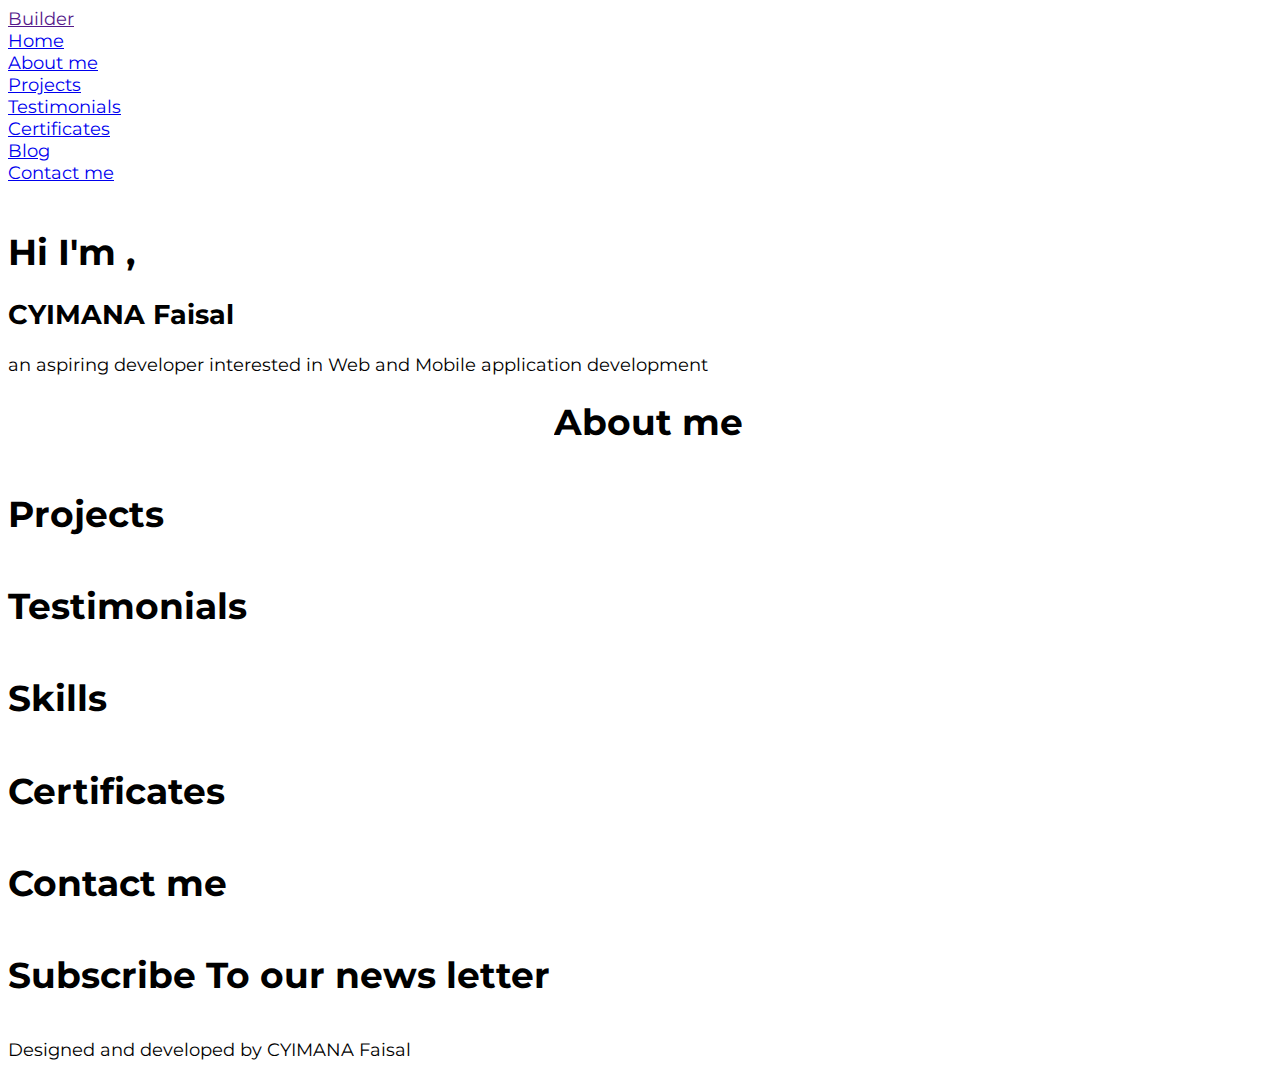
==== index.html @ c9522ad4 "Merge pull request #1 from CYIMANA-Faisal/ft-landing-page" ====
<!DOCTYPE html>
<html lang="en">
<head>
    <meta charset="UTF-8">
    <meta name="viewport" content="width=device-width, initial-scale=1.0">
    <meta name="description" content="Affordable and professional web and mobile application development in Rwanda">
    <meta name="keywords" content="Mobile app developer in Rwanda, Website developer in Rwanda">
    <meta name="author" content="CYIMANA Faisal">
    <title>CYIMANA-Faisal |2020</title>
    <!-- css links -->
    <link rel="stylesheet" href="css/main.css">
    <link href="https://fonts.googleapis.com/css2?family=Montserrat&display=swap" rel="stylesheet">
</head>
<body>
    <!-- Header section -->
    <header>
        <a href="">Builder</a>
        <nav>
            <li><a href="#">Home</a></li>
            <li><a href="#">About me</a></li>
            <li><a href="#">Projects</a></li>
            <li><a href="#">Testimonials</a></li>
            <li><a href="#">Certificates</a></li>
            <li><a href="#">Blog</a></li>
            <li><a href="#">Contact me</a></li>
        </nav>
        <div>
            <div><img src="" alt=""></div>
            <div><h1>Hi I'm , <br> <h2>CYIMANA Faisal</h2>an aspiring developer interested in Web and Mobile application development </h1></div>
        </div>
    </header>
    <!-- About me section -->
    <section class="container">
        <h1>About me</h1>
        <p></p>
    </section>
    <!-- Project section -->
    <section>
        <h1>Projects</h1>
        
    </section>
    <!-- Testmonials -->
    <section>
        <h1>Testimonials</h1>

    </section>
    <!-- Skills section -->
    <section>
        <h1>Skills</h1>

    </section>
    <!-- Certificates -->
    <section>
        <h1>Certificates</h1>

    </section>
    <!-- Contact section -->
    <section>
        <h1>Contact me</h1>

    </section>
    <!-- News letter subscription section -->
    <section>
        <h1>Subscribe To our news letter</h1>

    </section>
    <!-- Footer -->
    <footer>
        <p>Designed and developed by CYIMANA Faisal</p>
    </footer>
    <!-- javascripts -->
    <script src="js/main.js"></script>
</body>
</html>
---- css/main.css ----
html, body{
    height: auto;
    width: 100%;
    font-size: 18px;
    background-color: #ffffff;
    font-family: 'Montserrat', sans-serif;
    display: grid;
}
.container{
    max-width: 80%;
    margin: 0 auto;
    overflow: hidden;
}
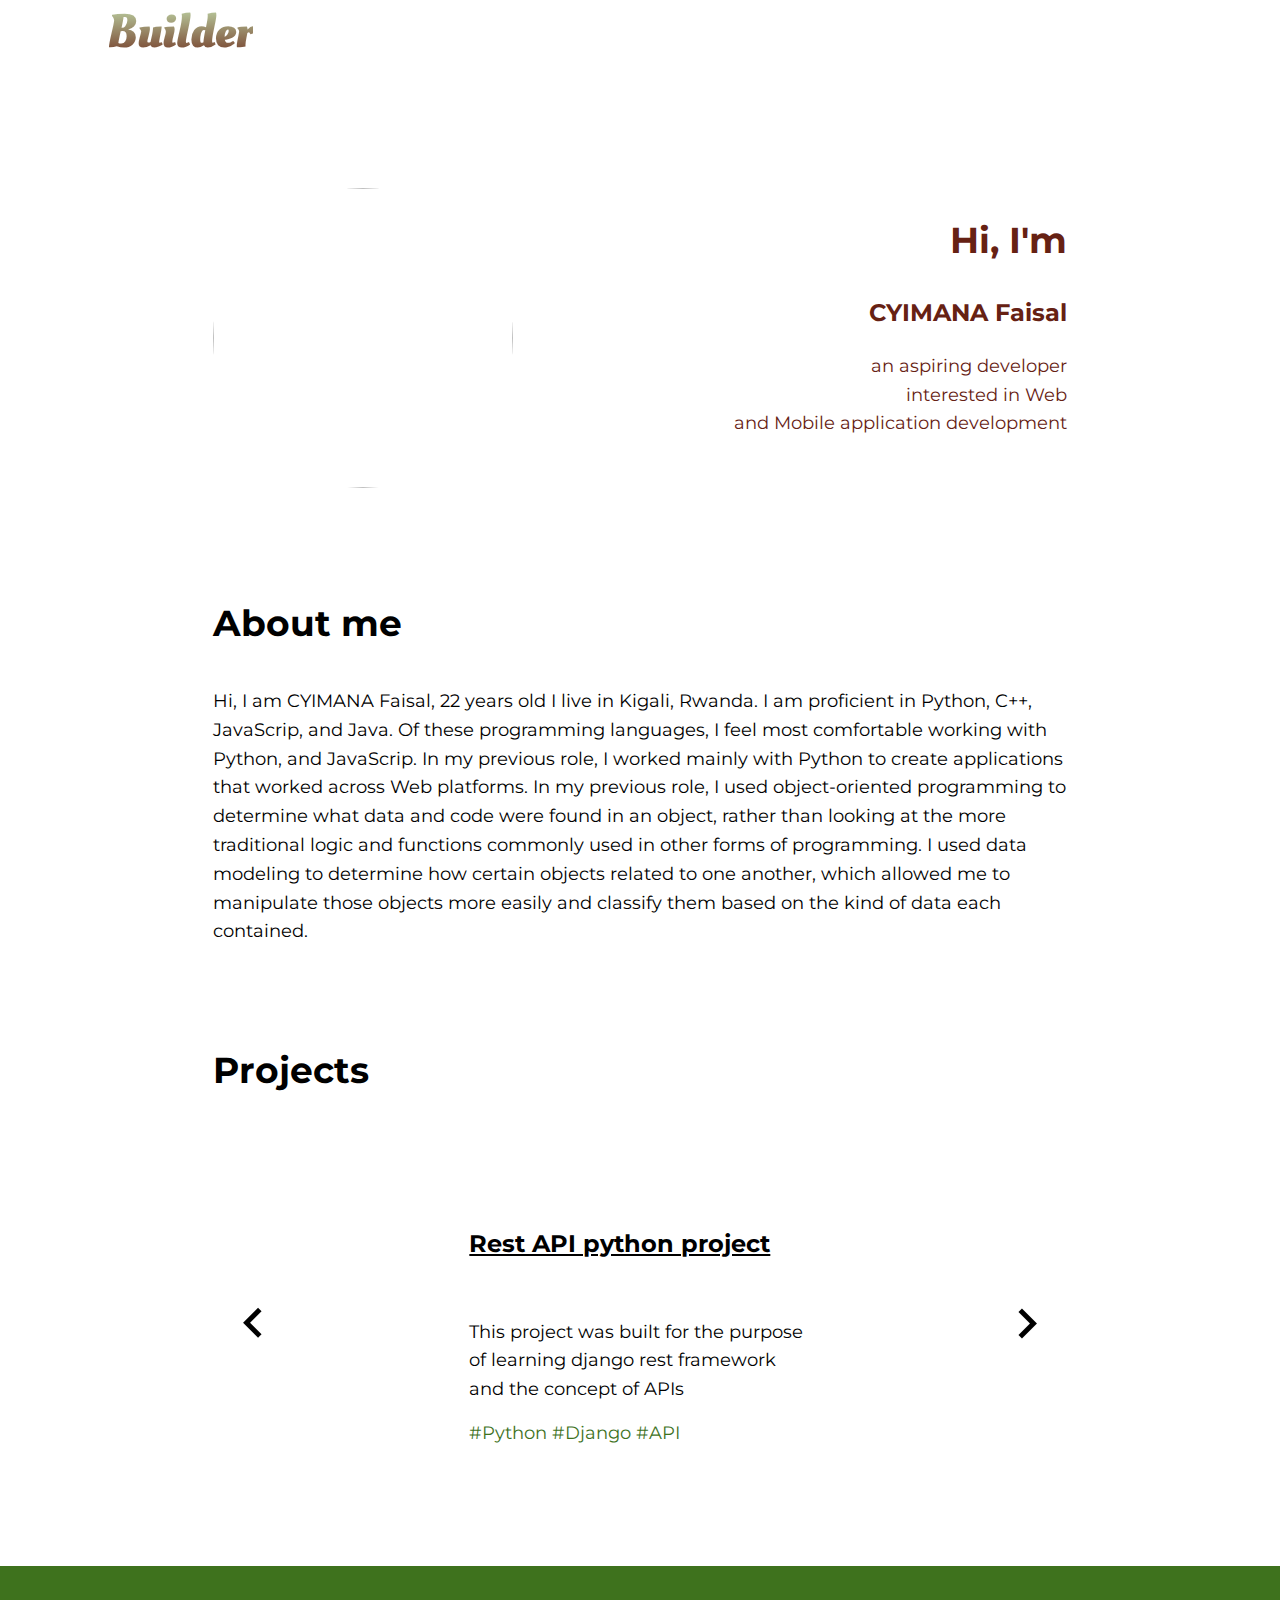
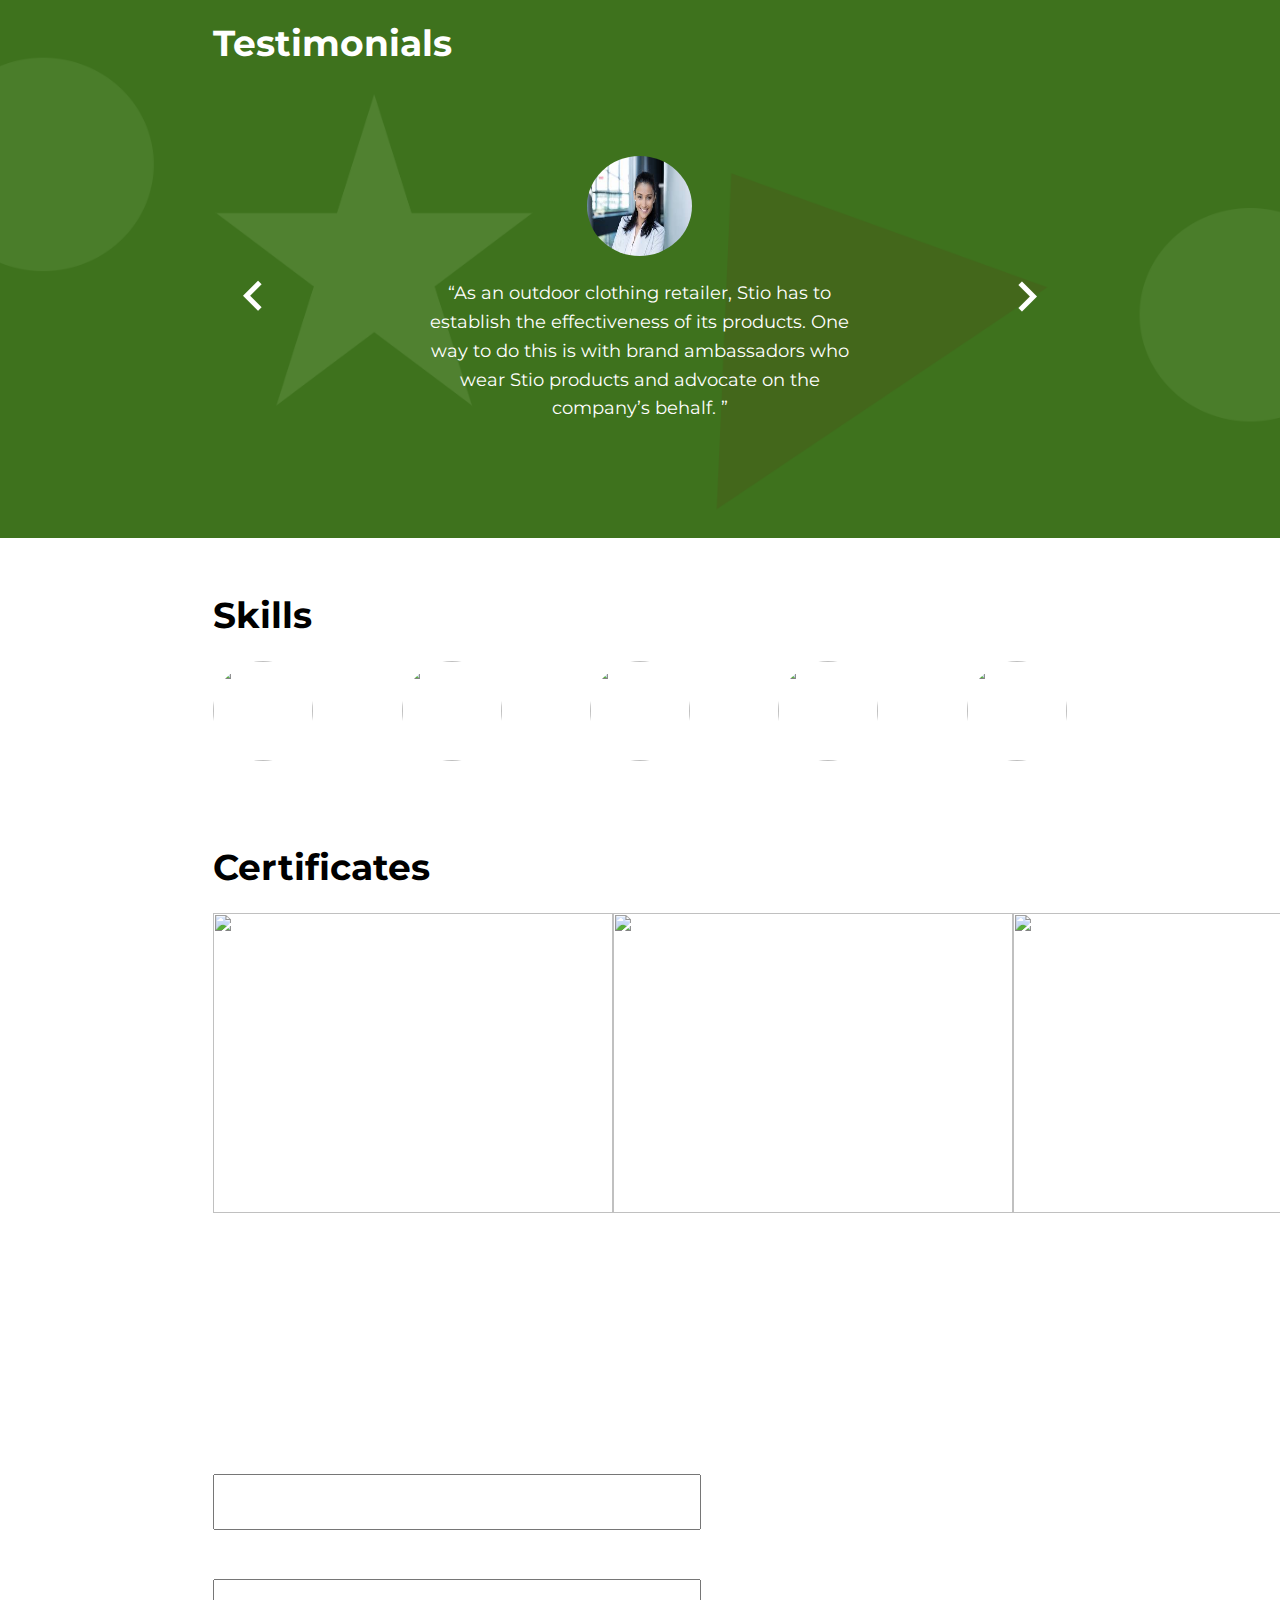
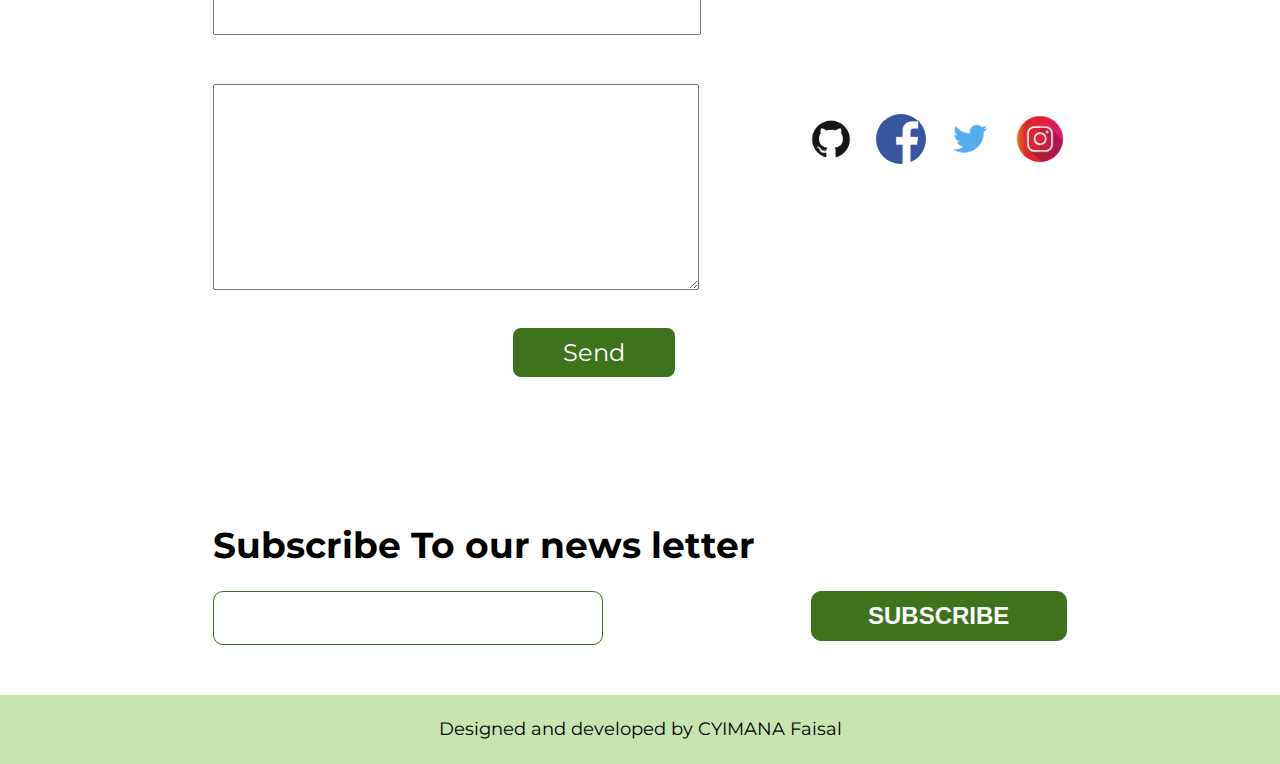
==== commit e25fa191: "I have managed to finish the landing page with it carousels but not responsive" ====
--- a/index.html
+++ b/index.html
@@ -9,59 +9,195 @@
     <title>CYIMANA-Faisal |2020</title>
     <!-- css links -->
     <link rel="stylesheet" href="css/main.css">
-    <link href="https://fonts.googleapis.com/css2?family=Montserrat&display=swap" rel="stylesheet">
+    <link href="https://fonts.googleapis.com/css2?family=Montserrat&display=swap&family=Oleo+Script:wght@700&display=swap" rel="stylesheet">
+    <link rel="stylesheet" href="css/responsive.css">
 </head>
 <body>
     <!-- Header section -->
     <header>
-        <a href="">Builder</a>
-        <nav>
-            <li><a href="#">Home</a></li>
-            <li><a href="#">About me</a></li>
-            <li><a href="#">Projects</a></li>
-            <li><a href="#">Testimonials</a></li>
-            <li><a href="#">Certificates</a></li>
-            <li><a href="#">Blog</a></li>
-            <li><a href="#">Contact me</a></li>
-        </nav>
-        <div>
-            <div><img src="" alt=""></div>
-            <div><h1>Hi I'm , <br> <h2>CYIMANA Faisal</h2>an aspiring developer interested in Web and Mobile application development </h1></div>
-        </div>
+        <div class="nav-container">
+            <a href="" class="logo">Builder</a>
+            <nav>
+                <li><a href="#">Home</a></li>
+                <li><a href="#">About me</a></li>
+                <li><a href="#">Projects</a></li>
+                <li><a href="#">Testimonials</a></li>
+                <li><a href="#">Skills</a></li>
+                <li><a href="#">Certificates</a></li>
+                <li><a href="#">Blog</a></li>
+                <li><a href="#">Contact me</a></li>
+            </nav>
+        </div>
+        <div class="profile"><img src="images/profiles/faisal pp.JPG" alt=""></div>
+        <div class="hook"><h1>Hi, I'm<br> <h2>CYIMANA Faisal</h2>an aspiring developer <br>interested in Web <br> and Mobile application development </h1></div>
     </header>
     <!-- About me section -->
-    <section class="container">
+    <section class="about-me">
         <h1>About me</h1>
-        <p></p>
+        <p>
+            Hi, I am CYIMANA Faisal, 22 years old I live in Kigali, Rwanda. I am proficient in Python, C++, JavaScrip, and Java. Of these programming languages, I feel most comfortable working with Python, and JavaScrip. In my previous role, I worked mainly with Python to create applications that worked across Web platforms.
+            In my previous role, I used object-oriented programming to determine what data and code were found in an object, rather than looking at the more traditional logic and functions commonly used in other forms of programming. I used data modeling to determine how certain objects related to one another, which allowed me to manipulate those objects more easily and classify them based on the kind of data each contained.
+        </p>
     </section>
     <!-- Project section -->
-    <section>
+    <section class="projects">
         <h1>Projects</h1>
-        
+        <div>
+            <div class="project-container">
+                <div class="project-carousel">
+                    <div class="project-slider">
+                        <section>
+                            <div>
+                                <u><h2>Rest API python project</h2></u><br>
+                                <p>This project was built for the purpose of learning django rest framework and the concept of APIs</p>
+                                <span>#Python</span> <span>#Django</span> <span>#API</span>
+                            </div>
+                            
+                        </section>
+                        <section>Content for section 2</section>
+                        <section>Content for section 3</section>
+                        <section>Content for section 4</section>
+                    </div>
+                    <div class="project-controls">
+                        <span class="project-arrow project-left"> 
+                            <i class="material-icons">
+                                keyboard_arrow_left
+                            </i>
+                        </span>
+                        <span class="project-arrow project-right"> 
+                            <i class="material-icons">
+                                keyboard_arrow_right
+                            </i>    
+                        </span>
+                    </div>
+                </div>
+            </div>
+        </div>
     </section>
     <!-- Testmonials -->
-    <section>
+    <section class="testimonial">
         <h1>Testimonials</h1>
-
+        <div>
+            <div class="container">
+                <div class="carousel">
+                    <div class="slider">
+                        <section>
+                            <div id="testimony-content">
+                                <img src="images/profiles/images.jpeg" alt="" srcset="" id="testimonial-profile">
+                                <p id="testifier">
+                                    “As an outdoor clothing retailer, Stio has to establish the effectiveness of its products. One way to do this is with brand ambassadors who wear Stio products and advocate on the company’s behalf. ”
+                                </p>
+                            </div>
+                        </section>
+                        <section>
+                            <div id="testimony-content">
+                                <img src="images/profiles/faisal pp.JPG" alt="" srcset="" id="testimonial-profile">
+                                <p id="testifier">
+                                    “As an outdoor clothing retailer, Stio has to establish the effectiveness of its products. One way to do this is with brand ambassadors who wear Stio products and advocate on the company’s behalf. ”
+                                </p>
+                            </div>
+                        </section>
+                        <section>
+                            <div id="testimony-content">
+                                <img src="images/profiles/images.jpeg" alt="" srcset="" id="testimonial-profile">
+                                <p id="testifier">
+                                    “As an outdoor clothing retailer, Stio has to establish the effectiveness of its products. One way to do this is with brand ambassadors who wear Stio products and advocate on the company’s behalf. ”
+                                </p>
+                            </div>
+                        </section>
+                        <section>
+                            <div id="testimony-content">
+                                <img src="images/profiles/faisal pp.JPG" alt="" srcset="" id="testimonial-profile">
+                                <p id="testifier">
+                                    “As an outdoor clothing retailer, Stio has to establish the effectiveness of its products. One way to do this is with brand ambassadors who wear Stio products and advocate on the company’s behalf. ”
+                                </p>
+                            </div>
+                        </section>
+                    </div>
+                    <div class="controls">
+                        <span class="arrow left"> 
+                            <i class="material-icons">
+                                keyboard_arrow_left
+                            </i>
+                        </span>
+                        <span class="arrow right"> 
+                            <i class="material-icons">
+                                keyboard_arrow_right
+                            </i>    
+                        </span>
+                    </div>
+                </div>
+            </div>
+        </div>
     </section>
     <!-- Skills section -->
-    <section>
-        <h1>Skills</h1>
-
+    <section class="skills">
+        <h1 >Skills</h1>
+        <div>
+            <img src="images/skills/css3.png" alt="">
+            <img src="images/skills/html.png" alt="">
+            <img src="images/skills/javascript.png" alt="">
+            <img src="images/skills/mongodb.png" alt="">
+            <img src="images/skills/python.png" alt="">
+        </div>
     </section>
     <!-- Certificates -->
-    <section>
+    <section class="certificates">
         <h1>Certificates</h1>
-
+        <div>
+            <img src="images/certificates/cloudcert.png" alt="">
+            <img src="images/certificates/mongodbcert.png" alt="">
+            <img src="images/certificates/mongodbcert.png" alt="">
+            
+        </div>
     </section>
     <!-- Contact section -->
-    <section>
+    <section class="contact-me">
         <h1>Contact me</h1>
-
+        <div class="form">
+            <form action="" methode="POST">
+                <div>
+                    <label for="name">Name:</label><br>
+                    <input type="text" id="name">
+                </div>
+                <div>
+                    <label for="email">Email:</label><br>
+                    <input type="email" id="email">
+                </div>
+                <div>
+                    <label for="message">Message:</label><br>
+                    <textarea name="" id="message">
+
+                    </textarea>
+                </div>
+
+                <Div>
+                    <a href="#" class="send-button">Send</a>
+                </Div>
+                
+            </form>
+        </div>
+        <div class="address">
+            <u><h2>Addresses:</h2></u>
+            Tel: (+250) 780 508 308 <br>
+            E-mail: cyimanafaisal@gmail.com <br>
+            Location: Kicukiro, Kigali, Rwanda <br>
+            <ul>
+                <li><a href="http://"><img id="social" src="images/github.png" alt="" srcset=""></a></li>
+                <li><a href="http://"><img id="social" src="images/facebook.png" alt="" srcset=""></a></li>
+                <li><a href="http://"><img id="social" src="images/twitter.png" alt="" srcset=""></a></li>
+                <li><a href="http://"><img id="social" src="images/insta.png" alt="" srcset=""></a></li>
+            </ul>
+
+        </div>
     </section>
     <!-- News letter subscription section -->
-    <section>
+    <section class="subscribe">
         <h1>Subscribe To our news letter</h1>
+        <form action="">
+            <input type="email">
+            <button>SUBSCRIBE</button>
+        </form>
 
     </section>
     <!-- Footer -->
--- a/css/main.css
+++ b/css/main.css
@@ -1,13 +1,392 @@
+@import url(https://fonts.googleapis.com/icon?family=Material+Icons);
 html, body{
     height: auto;
     width: 100%;
     font-size: 18px;
     background-color: #ffffff;
     font-family: 'Montserrat', sans-serif;
-    display: grid;
+    padding: 0;
+    margin: 0;
+}
+/* Typography */
+h1{
+    font-size: 36px;
+}
+h2{
+    font-size: 24px;
+}
+p{
+    font-size: 18px;
+    line-height: 1.6;
+}
+/* 
+##############################
+    Header section styling
+##############################
+*/
+header{
+    width: 100%;
+    background-image: url('../images/header-background.png');
+    background-repeat: no-repeat;
+    background-size: 100% 100%;
+    display: grid;
+    grid-template-columns: repeat(12, 1fr);
+}
+.nav-container{
+    grid-column: 2/ -2;
+    grid-template-columns: repeat(12, 1fr);
+}
+nav{
+    float: right;
+    display: flex;
+    grid-column: 1/ 3;
+}
+.logo{
+    color: white;
+    text-decoration:none;
+    font-weight: 700;
+    font-size: 2.6rem;
+    grid-column: 1/ 4;
+    font-family: 'Oleo Script', cursive;
+    background: -webkit-linear-gradient(#C6E5B3, #662113);
+                -webkit-background-clip: text;
+                -webkit-text-fill-color: transparent;
+}
+nav li{
+    list-style: none;
+    padding:1.3rem 0rem 1.3rem 2rem;
+    float: right;
+}
+li a:hover{
+    color: #662113;  
+}
+nav li a{
+    font-size: 1rem;
+    color: #ffffff;
+    text-decoration: none;
+    font-weight:700;
+}
+
+.profile{
+    grid-column: 3/ 6;
+    padding: 3rem 3rem 3rem 0rem;
+}
+.profile img{
+    border-radius: 50%;
+    width: 300px;
+    height: 300px;
+}
+.hook{
+    text-align: right;
+    grid-column: 6/ -3;
+    color: #662113;
+    padding: 3rem 0rem 3rem 0rem;
+    font-weight: 400;
+    line-height: 1.6;
+}
+
+/* 
+################################
+    About me section styling
+################################
+*/
+
+.about-me{
+    display: grid;
+    grid-template-columns: repeat(12, 1fr);
+    padding: 30px 0px 30px 0px;
+}
+.about-me h1{
+    grid-column: 3/ -3;
+}
+.about-me p{
+    grid-column: 3/ -3;
+}
+
+/* 
+################################
+    Projects section styling
+################################
+*/
+.projects{
+    display: grid;
+    grid-template-columns: repeat(12, 1fr);
+    padding: 30px 0px 30px 0px;
+}
+.projects h1{
+    grid-column: 3/ -3;
+}
+.projects div{
+    grid-column: 3/ -3;
+}
+.project-container{
+    width: 100%;
+    margin:10px auto;
+}
+.project-carousel{
+    height: 400px;
+    position: relative;
+    overflow: hidden;
+}
+.project-slider{
+    height: 100%;
+    display: flex;
+    width:400%;
+    transition: all 0.3s;
+}
+.project-slider section{
+    flex-basis: 100%;
+    display: flex;
+    justify-content: center;
+    align-items: center;
+}
+.project-slider section div{
+    width: 40%;
+}
+.project-slider section div span{
+    color: #3E721D;
+}
+.project-controls .project-arrow{
+    position:absolute;
+    top:50%;
+    transform: translateY(-50%);
+    cursor: pointer;
+}
+.project-controls .project-arrow i{
+    font-size: 60px;
+    color: black;
+}
+.project-arrow.project-left{
+    left: 10px;
+}
+.project-arrow.project-right{
+    right: 10px;
+}
+
+/* 
+################################
+    Testmonial section styling
+################################
+*/
+.testimonial{
+    display: grid;
+    grid-template-columns: repeat(12, 1fr);
+    padding: 30px 0px 30px 0px;
+    background-image: url('../images/testimonial-bg.png');
+    background-repeat: no-repeat;
+    background-size: 100% 100%;
+    color: #ffffff;
+}
+.testimonial h1{
+    grid-column: 3/ -3;
+}
+.testimonial div{
+    grid-column: 3/ -3;
+}
+#testimonial-profile{
+    border-radius: 50%;
+    height: 100px;
+    width: 105px;
+}
+#testimony-content{
+    width: 50%;
+    text-align: center;
+}
+#testifier{
+    width: 100%;
 }
 .container{
-    max-width: 80%;
-    margin: 0 auto;
+    width: 100%;
+    margin:10px auto;
+}
+.carousel{
+    height: 400px;
+    position: relative;
     overflow: hidden;
-}+}
+.slider{
+    height: 100%;
+    display: flex;
+    width:400%;
+    transition: all 0.3s;
+}
+.slider section{
+    flex-basis: 100%;
+    display: flex;
+    justify-content: center;
+    align-items: center;
+}
+.controls .arrow{
+    position:absolute;
+    top:50%;
+    transform: translateY(-50%);
+    cursor: pointer;
+}
+.controls .arrow i{
+    font-size: 60px;
+    color: #ffffff;
+}
+.arrow.left{
+    left: 10px;
+}
+.arrow.right{
+    right: 10px;
+}
+
+
+
+.skills{
+    display: grid;
+    grid-template-columns: repeat(12, 1fr);
+    padding: 30px 0px 30px 0px;
+}
+.skills h1{
+    grid-column: 3/ -3;
+}
+.skills div{
+    grid-column: 3/ -3;
+    display: flex;
+    justify-content: space-between;
+}
+.skills div img{
+    width: 100px;
+    height: 100px;
+    border-radius: 50%;
+
+}
+
+
+
+
+.certificates{
+    display: grid;
+    grid-template-columns: repeat(12, 1fr);
+    padding: 30px 0px 30px 0px;
+}
+.certificates h1{
+    grid-column: 3/ -3;
+}
+.certificates div{
+    grid-column: 3/ -3;
+    display: flex;
+    justify-content: space-between;
+}
+.certificates div img{
+    width: 400px;
+    height: 300px;
+}
+
+
+
+.contact-me{
+    background-image: url('../images/contact-me-background.png');
+    background-repeat: no-repeat;
+    background-size: 100% 100%;
+    padding: 100px 0px 70px 0px;
+    display: grid;
+    grid-template-columns: repeat(12, 1fr);
+    color: #ffffff;
+
+}
+.contact-me h1{
+    grid-column: 3/ -3;
+}
+
+.contact-me .form{
+    grid-column: 3/ 8;
+    font-size: 24px;
+}
+.contact-me .form input{
+    width: 90%;
+    height: 50px;
+    margin: 10px 0px 10px 0px;
+
+}
+.contact-me .form textarea{
+    height: 200px;
+    width: 90%;
+    margin: 10px 0px 10px 0px;
+}
+.send-button{
+    color: #ffffff;
+    background-color: #3E721D;
+    border-radius: 10px;
+    padding: 10px 50px 10px 50px;
+    text-decoration: none;
+    border: 2px solid #ffffff;
+    float: right;
+    margin:20px 70px 0px 0px;
+}
+.contact-me .address{
+    grid-column: 8/ -3;
+    border-right: 2px solid #ffffff;
+    text-align: right;
+    padding-right: 20px;
+}
+.contact-me .address ul{
+    width: 100%;
+    display: flex;
+    justify-content: space-evenly;
+    margin-top: 100px;
+}
+.contact-me .address ul li{
+   
+    list-style: none;
+}
+#social{
+    width: 50px;
+    height: 50px;
+    border-radius: 50%;
+}
+
+
+.subscribe{
+    display: grid;
+    grid-template-columns: repeat(12, 1fr);
+    padding-bottom:50px ;
+    padding-top: 50px;
+}
+.subscribe h1{
+    grid-column: 3/ -3;
+}
+.subscribe form{
+    grid-column: 3/ -3;
+    display: flex;
+    justify-content: space-between;
+}
+.subscribe form input{
+    height: 50px;
+    width: 45%;
+    border-radius: 10px;
+    border: 1px solid #3E721D;
+}
+.subscribe form button{
+    height: 50px;
+    width: 30%;
+    color: #ffffff;
+    font-size: 24px;
+    font-weight: 700;
+    border-radius: 10px;
+    background-color: #3E721D;
+    border: 1px solid #3E721D;
+}
+footer{
+    background-color: #C6E5B3;
+    text-align: center;
+    padding: 2px;
+}
+
+
+
+
+
+
+
+
+
+
+
+
+
+
+
--- a/css/responsive.css
+++ b/css/responsive.css
@@ -0,0 +1,41 @@
+@import url(https://fonts.googleapis.com/icon?family=Material+Icons);
+/* 
+######################################################
+####   Phone responsive  #############################
+######################################################
+*/
+
+@media only screen and (Min-width: 480px) 
+  { 
+
+    /* header{
+        width: 100%;
+    }
+    .nav-container{
+        background-color: #3E721D;
+    }
+    nav{
+        float: right;
+        display: block;
+        width: 100%;
+        text-align: center;
+    } */
+}
+
+
+
+
+
+
+
+
+
+
+
+
+
+/* 
+######################################################
+####   Tablet responsive  ############################
+######################################################
+*/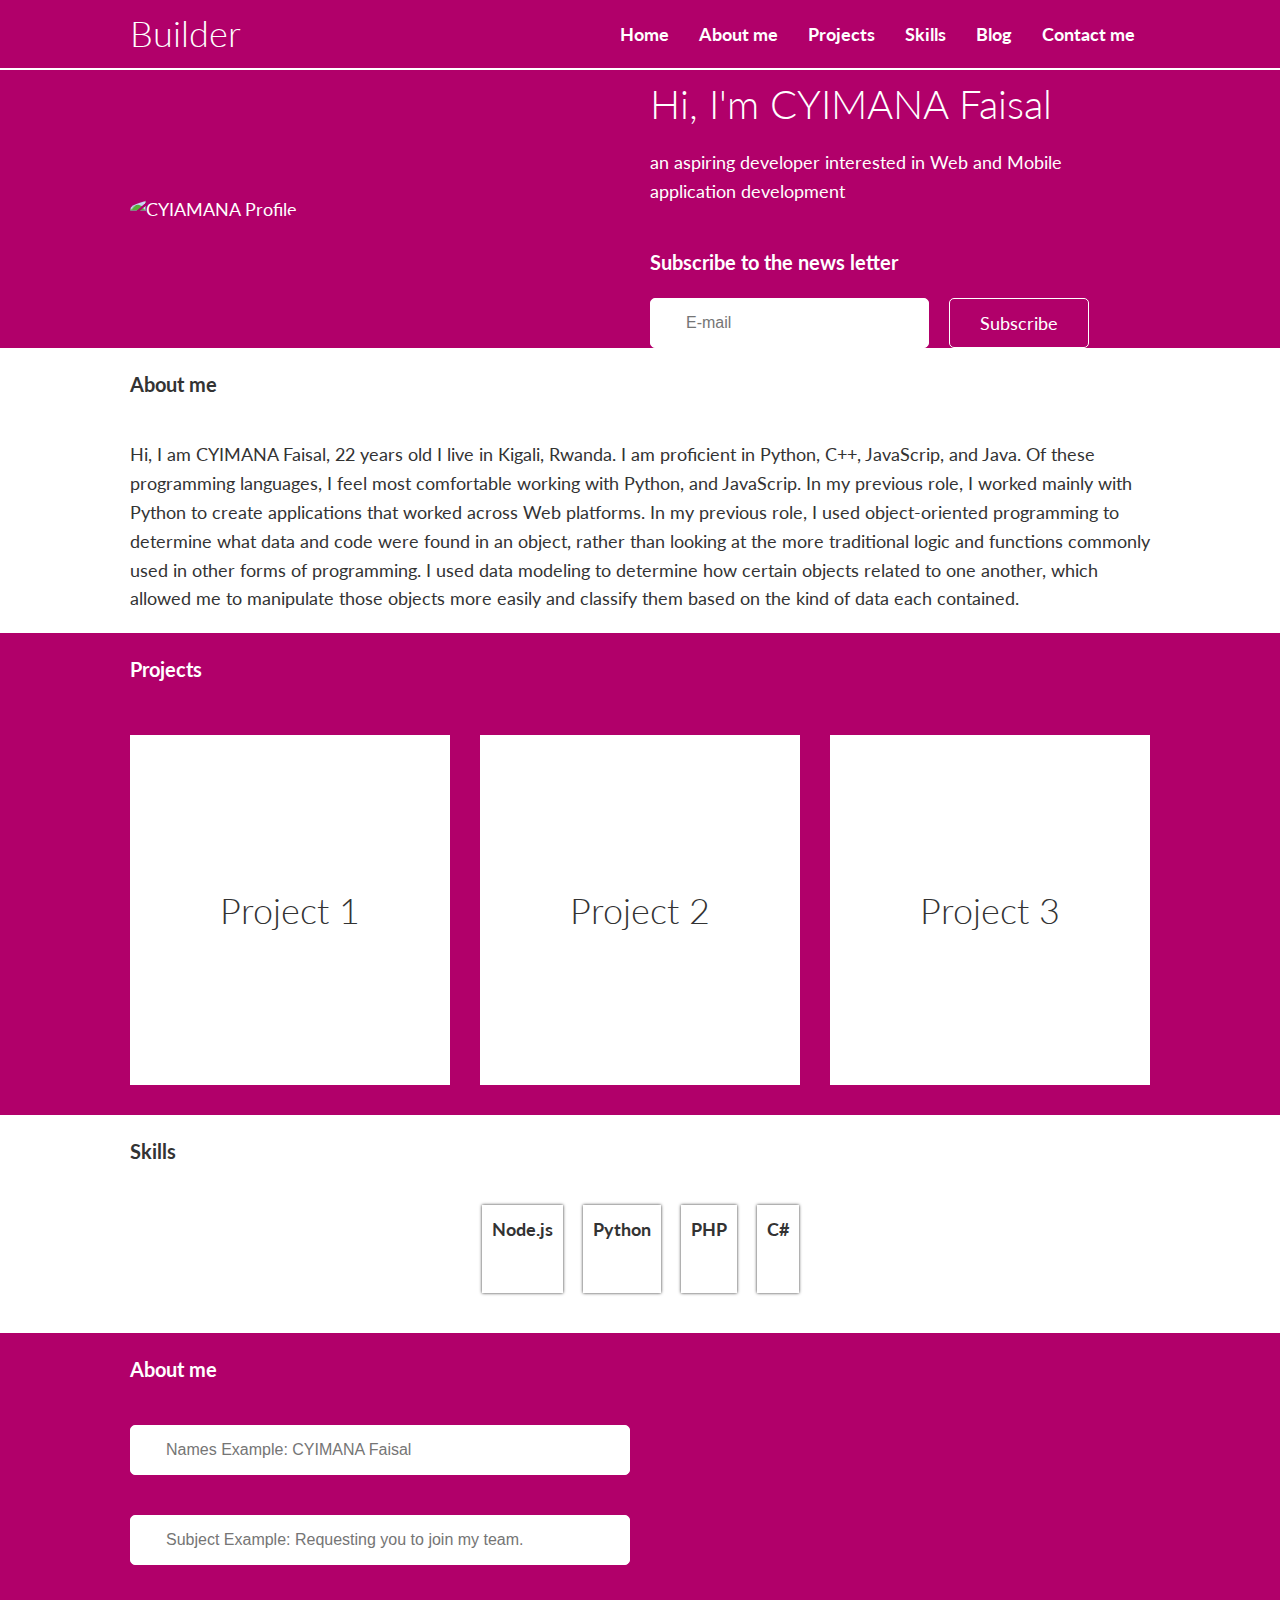
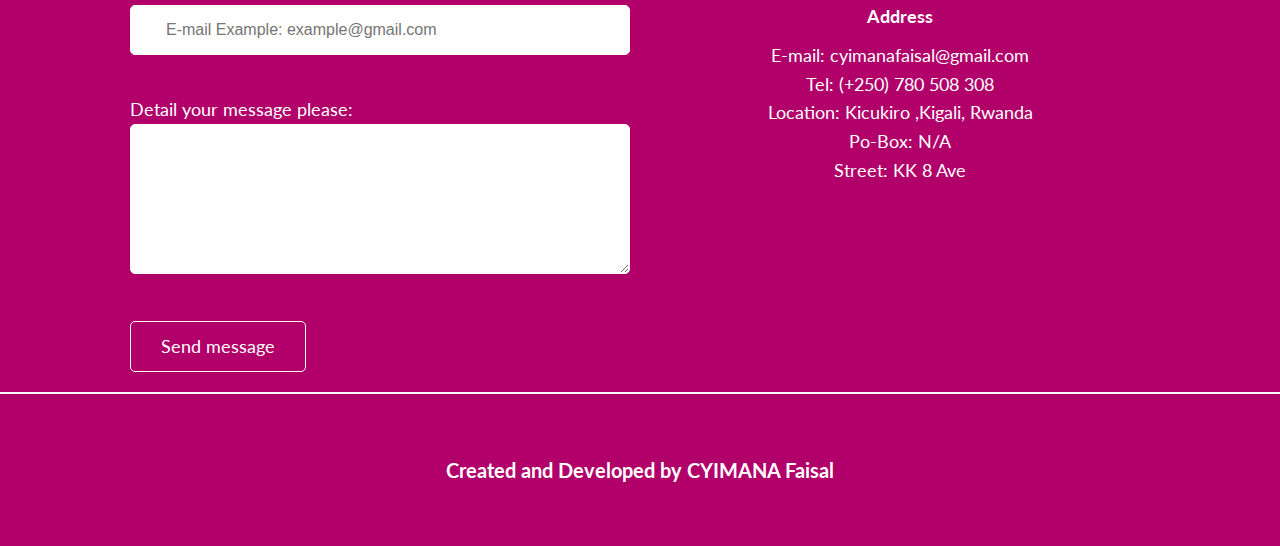
==== commit df385b67: "Added signin page and blog page but not full responsive responsive works for Ipad and Ipad pro I'm l" ====
--- a/index.html
+++ b/index.html
@@ -3,208 +3,175 @@
 <head>
     <meta charset="UTF-8">
     <meta name="viewport" content="width=device-width, initial-scale=1.0">
-    <meta name="description" content="Affordable and professional web and mobile application development in Rwanda">
-    <meta name="keywords" content="Mobile app developer in Rwanda, Website developer in Rwanda">
-    <meta name="author" content="CYIMANA Faisal">
-    <title>CYIMANA-Faisal |2020</title>
-    <!-- css links -->
-    <link rel="stylesheet" href="css/main.css">
-    <link href="https://fonts.googleapis.com/css2?family=Montserrat&display=swap&family=Oleo+Script:wght@700&display=swap" rel="stylesheet">
-    <link rel="stylesheet" href="css/responsive.css">
+    <title>Builder</title>
+    <link rel="stylesheet" href="css/utilities.css">
+    <link rel="stylesheet" href="css/sytles.css">
+    <link rel="stylesheet" href="https://cdnjs.cloudflare.com/ajax/libs/font-awesome/5.15.1/css/all.min.css" integrity="sha512-+4zCK9k+qNFUR5X+cKL9EIR+ZOhtIloNl9GIKS57V1MyNsYpYcUrUeQc9vNfzsWfV28IaLL3i96P9sdNyeRssA==" crossorigin="anonymous" />
 </head>
 <body>
-    <!-- Header section -->
-    <header>
-        <div class="nav-container">
-            <a href="" class="logo">Builder</a>
-            <nav>
-                <li><a href="#">Home</a></li>
-                <li><a href="#">About me</a></li>
-                <li><a href="#">Projects</a></li>
-                <li><a href="#">Testimonials</a></li>
-                <li><a href="#">Skills</a></li>
-                <li><a href="#">Certificates</a></li>
-                <li><a href="#">Blog</a></li>
-                <li><a href="#">Contact me</a></li>
+    <!-- Navbar -->
+    <div class="navbar">
+        <div class="container flex mobile-grid">
+            <h1>Builder</h1>
+            <i class="fas fa-bars fa-3x bugger"></i>
+            <nav class="navigation">
+                <ul>
+                    <li><a href="index1.html">Home</a></li>
+                    <li><a href="#aboutme">About me</a></li>
+                    <li><a href="#projects">Projects</a></li>
+                    <li><a href="#skills">Skills</a></li>
+                    <li><a href="UIs/blog.html">Blog</a></li>
+                    <li><a href="#contactme">Contact me</a></li>
+                </ul>
             </nav>
         </div>
-        <div class="profile"><img src="images/profiles/faisal pp.JPG" alt=""></div>
-        <div class="hook"><h1>Hi, I'm<br> <h2>CYIMANA Faisal</h2>an aspiring developer <br>interested in Web <br> and Mobile application development </h1></div>
-    </header>
-    <!-- About me section -->
-    <section class="about-me">
-        <h1>About me</h1>
-        <p>
-            Hi, I am CYIMANA Faisal, 22 years old I live in Kigali, Rwanda. I am proficient in Python, C++, JavaScrip, and Java. Of these programming languages, I feel most comfortable working with Python, and JavaScrip. In my previous role, I worked mainly with Python to create applications that worked across Web platforms.
-            In my previous role, I used object-oriented programming to determine what data and code were found in an object, rather than looking at the more traditional logic and functions commonly used in other forms of programming. I used data modeling to determine how certain objects related to one another, which allowed me to manipulate those objects more easily and classify them based on the kind of data each contained.
-        </p>
-    </section>
-    <!-- Project section -->
-    <section class="projects">
-        <h1>Projects</h1>
-        <div>
-            <div class="project-container">
-                <div class="project-carousel">
-                    <div class="project-slider">
-                        <section>
-                            <div>
-                                <u><h2>Rest API python project</h2></u><br>
-                                <p>This project was built for the purpose of learning django rest framework and the concept of APIs</p>
-                                <span>#Python</span> <span>#Django</span> <span>#API</span>
-                            </div>
-                            
-                        </section>
-                        <section>Content for section 2</section>
-                        <section>Content for section 3</section>
-                        <section>Content for section 4</section>
-                    </div>
-                    <div class="project-controls">
-                        <span class="project-arrow project-left"> 
-                            <i class="material-icons">
-                                keyboard_arrow_left
-                            </i>
-                        </span>
-                        <span class="project-arrow project-right"> 
-                            <i class="material-icons">
-                                keyboard_arrow_right
-                            </i>    
-                        </span>
-                    </div>
+    </div>
+    <!-- Showcase -->
+    <div class="showcase">
+        <div class="container grid">
+            <div class="showcase-image">
+                <img src="images/profiles/faisal pp.JPG" alt="CYIAMANA Profile">
+            </div>
+            <div class="showcase-text">
+                <h1>Hi, I'm CYIMANA Faisal</h1>
+                <p>
+                    an aspiring developer 
+                    interested in Web  
+                    and Mobile application development
+                </p>
+                <h3>Subscribe to the news letter</h3>
+                <form>
+                    
+                    <input type="email" placeholder="E-mail">
+                    <a href="" class="btn btn-outline">Subscribe</a>
+                </form>
+            </div>
+        </div>
+    </div>
+    <!-- About me -->
+    <div class="about-me" id="aboutme">
+        <div class="container grid-1">
+            <h3 class="about-me-heading">About me</h3>
+            <div>
+                <p>
+                    Hi, I am CYIMANA Faisal, 22 years old 
+                    I live in Kigali, Rwanda. 
+                    I am proficient in Python, C++, JavaScrip, 
+                    and Java. Of these programming languages, 
+                    I feel most comfortable working with Python, 
+                    and JavaScrip. In my previous role, 
+                    I worked mainly with Python to create 
+                    applications that worked across Web platforms.
+                    In my previous role, I used object-oriented 
+                    programming to determine what data and code
+                    were found in an object, rather than looking 
+                    at the more traditional logic and functions 
+                    commonly used in other forms of programming. 
+                    I used data modeling to determine how certain 
+                    objects related to one another, which allowed 
+                    me to manipulate those objects more easily and 
+                    classify them based on the kind of data each 
+                    contained.
+                </p>
+            </div>
+        </div>
+    </div>
+    <!-- Projects -->
+    <div class="projects" id="projects">
+        <div class="container grid-1">
+            <h3>Projects</h3>
+            <div class="project-cards grid-3">
+                <div class="card">
+                    <h1>
+                        Project 1
+                    </h1>
+                </div>
+                <div class="card">
+                    <h1>
+                        Project 2
+                    </h1>
+                </div>
+                <div class="card">
+                    <h1>
+                        Project 3
+                    </h1>
                 </div>
             </div>
         </div>
-    </section>
-    <!-- Testmonials -->
-    <section class="testimonial">
-        <h1>Testimonials</h1>
-        <div>
-            <div class="container">
-                <div class="carousel">
-                    <div class="slider">
-                        <section>
-                            <div id="testimony-content">
-                                <img src="images/profiles/images.jpeg" alt="" srcset="" id="testimonial-profile">
-                                <p id="testifier">
-                                    “As an outdoor clothing retailer, Stio has to establish the effectiveness of its products. One way to do this is with brand ambassadors who wear Stio products and advocate on the company’s behalf. ”
-                                </p>
-                            </div>
-                        </section>
-                        <section>
-                            <div id="testimony-content">
-                                <img src="images/profiles/faisal pp.JPG" alt="" srcset="" id="testimonial-profile">
-                                <p id="testifier">
-                                    “As an outdoor clothing retailer, Stio has to establish the effectiveness of its products. One way to do this is with brand ambassadors who wear Stio products and advocate on the company’s behalf. ”
-                                </p>
-                            </div>
-                        </section>
-                        <section>
-                            <div id="testimony-content">
-                                <img src="images/profiles/images.jpeg" alt="" srcset="" id="testimonial-profile">
-                                <p id="testifier">
-                                    “As an outdoor clothing retailer, Stio has to establish the effectiveness of its products. One way to do this is with brand ambassadors who wear Stio products and advocate on the company’s behalf. ”
-                                </p>
-                            </div>
-                        </section>
-                        <section>
-                            <div id="testimony-content">
-                                <img src="images/profiles/faisal pp.JPG" alt="" srcset="" id="testimonial-profile">
-                                <p id="testifier">
-                                    “As an outdoor clothing retailer, Stio has to establish the effectiveness of its products. One way to do this is with brand ambassadors who wear Stio products and advocate on the company’s behalf. ”
-                                </p>
-                            </div>
-                        </section>
-                    </div>
-                    <div class="controls">
-                        <span class="arrow left"> 
-                            <i class="material-icons">
-                                keyboard_arrow_left
-                            </i>
-                        </span>
-                        <span class="arrow right"> 
-                            <i class="material-icons">
-                                keyboard_arrow_right
-                            </i>    
-                        </span>
-                    </div>
+    </div>
+    <!-- Skills -->
+    <div class="skills" id="skills">
+        <div class="container grid-1">
+            <h3>Skills</h3>
+            <div class="flex">
+                <div class="card">
+                    <h4>Node.js</h4>
+                    <img src="images/logos/node.png" alt="">
+                </div>
+                <div class="card">
+                    <h4>Python</h4>
+                    <img src="images/logos/python.png" alt="">
+                </div>
+                <div class="card">
+                    <h4>PHP</h4>
+                    <img src="images/logos/php.png" alt="">
+                </div>
+                <div class="card">
+                    <h4>C#</h4>
+                    <img src="images/logos/csharp.png" alt="">
                 </div>
             </div>
         </div>
-    </section>
-    <!-- Skills section -->
-    <section class="skills">
-        <h1 >Skills</h1>
-        <div>
-            <img src="images/skills/css3.png" alt="">
-            <img src="images/skills/html.png" alt="">
-            <img src="images/skills/javascript.png" alt="">
-            <img src="images/skills/mongodb.png" alt="">
-            <img src="images/skills/python.png" alt="">
+    </div>
+    <!-- Contact me -->
+    <div class="contact-me" id="contactme">
+        <div class="container grid-1">
+            <h3>About me</h3>
+            <div class="grid">
+                <form class="grid-1">
+                    <div class="form-control">
+                        <input type="text" placeholder="Names Example: CYIMANA Faisal">
+                    </div>
+                    <div class="form-control">
+                        <input type="text" placeholder="Subject Example: Requesting you to join my team.">
+                    </div>
+                    <div class="form-control">
+                        <input type="text" placeholder="E-mail Example: example@gmail.com">
+                    </div>
+                    <div class="form-control">
+                        <label for="detail">Detail your message please:</label><br>
+                        <textarea id="detail">
+                        </textarea>
+                    </div>
+                    <div class="form-control">
+                        <a href="" class="btn btn-outline">Send message</a>
+                    </div>
+                </form>
+                <div>
+                    <h4 class="text-center">Address</h4>
+                    <p class="text-center">
+                        E-mail: cyimanafaisal@gmail.com <br>
+                        Tel: (+250) 780 508 308 <br>
+                        Location: Kicukiro ,Kigali, Rwanda <br>
+                        Po-Box: N/A <br>
+                        Street: KK 8 Ave
+                    </p>
+                </div>
+            </div>
         </div>
-    </section>
-    <!-- Certificates -->
-    <section class="certificates">
-        <h1>Certificates</h1>
-        <div>
-            <img src="images/certificates/cloudcert.png" alt="">
-            <img src="images/certificates/mongodbcert.png" alt="">
-            <img src="images/certificates/mongodbcert.png" alt="">
-            
+    </div>
+    <footer >
+        <div class="container grid-1">
+            <h3 class="text-center">Created and Developed by CYIMANA Faisal</h3>
+            <div class="social .flex">
+                <a href=""> <i class="fab fa-twitter fa-2x"></i></a>
+                <a href=""> <i class="fab fa-github fa-2x"></i></a>
+                <a href=""> <i class="fab fa-instagram fa-2x"></i></a>
+                <a href=""> <i class="fab fa-linkedin fa-2x"></i></a>
+                <a href=""> <i class="fab fa-facebook fa-2x"></i></a>
+            </div>
         </div>
-    </section>
-    <!-- Contact section -->
-    <section class="contact-me">
-        <h1>Contact me</h1>
-        <div class="form">
-            <form action="" methode="POST">
-                <div>
-                    <label for="name">Name:</label><br>
-                    <input type="text" id="name">
-                </div>
-                <div>
-                    <label for="email">Email:</label><br>
-                    <input type="email" id="email">
-                </div>
-                <div>
-                    <label for="message">Message:</label><br>
-                    <textarea name="" id="message">
-
-                    </textarea>
-                </div>
-
-                <Div>
-                    <a href="#" class="send-button">Send</a>
-                </Div>
-                
-            </form>
-        </div>
-        <div class="address">
-            <u><h2>Addresses:</h2></u>
-            Tel: (+250) 780 508 308 <br>
-            E-mail: cyimanafaisal@gmail.com <br>
-            Location: Kicukiro, Kigali, Rwanda <br>
-            <ul>
-                <li><a href="http://"><img id="social" src="images/github.png" alt="" srcset=""></a></li>
-                <li><a href="http://"><img id="social" src="images/facebook.png" alt="" srcset=""></a></li>
-                <li><a href="http://"><img id="social" src="images/twitter.png" alt="" srcset=""></a></li>
-                <li><a href="http://"><img id="social" src="images/insta.png" alt="" srcset=""></a></li>
-            </ul>
-
-        </div>
-    </section>
-    <!-- News letter subscription section -->
-    <section class="subscribe">
-        <h1>Subscribe To our news letter</h1>
-        <form action="">
-            <input type="email">
-            <button>SUBSCRIBE</button>
-        </form>
-
-    </section>
-    <!-- Footer -->
-    <footer>
-        <p>Designed and developed by CYIMANA Faisal</p>
     </footer>
-    <!-- javascripts -->
     <script src="js/main.js"></script>
 </body>
 </html>--- a/css/utilities.css
+++ b/css/utilities.css
@@ -0,0 +1,50 @@
+/* UTILITIES */
+.container {
+  max-width: 1100px;
+  margin: 0 auto;
+  overflow: auto;
+  padding: 0 40px;
+}
+
+.text-center {
+  text-align: center;
+}
+.btn {
+  display: inline-block;
+  padding: 10px 30px;
+  background-color: var(--primary);
+  cursor: pointer;
+  color: var(--color-white);
+  border: none;
+  border-radius: 5px;
+}
+.btn:hover {
+  transform: scale(0.98);
+}
+.btn-outline {
+  background-color: transparent;
+  border: 1.5px solid #fff;
+}
+.flex {
+  display: flex;
+  justify-content: center;
+  align-items: center;
+  height: 100%;
+}
+.grid {
+  display: grid;
+  grid-template-columns: repeat(2, 1fr);
+  gap: 20px;
+  justify-content: center;
+  align-items: center;
+  height: 100%;
+}
+.grid-3 {
+  display: grid;
+  grid-template-columns: repeat(3, 1fr);
+  gap: 30px;
+}
+.grid-1 {
+  display: grid;
+  grid-template-columns: repeat(1, 1fr);
+}
--- a/css/sytles.css
+++ b/css/sytles.css
@@ -0,0 +1,280 @@
+@import url("https://fonts.googleapis.com/css2?family=Lato:wght@300&display=swap");
+:root {
+  --primary: #b1006a;
+  --color-white: #fff;
+  --color-grey: #333;
+}
+* {
+  box-sizing: border-box;
+  padding: 0;
+  margin: 0;
+}
+body {
+  font-family: "Lato", sans-serif;
+  color: var(--color-grey);
+  line-height: 1.6;
+  font-size: 18px;
+  transition: 0.2s;
+}
+ul {
+  list-style-type: none;
+}
+a {
+  text-decoration: none;
+  color: var(--color-grey);
+}
+h1,
+h2 {
+  font-weight: 300;
+  line-height: 1.2;
+  margin: 10px 0;
+}
+h3 {
+  padding: 20px 0;
+  font-size: 20px;
+}
+p {
+  margin: 10px 0;
+}
+img {
+  width: 100%;
+}
+/* NAVBAR */
+.navbar {
+  background-color: var(--primary);
+  color: var(--color-white);
+  height: 70px;
+  font-weight: 700;
+  border-bottom: 2px solid var(--color-white);
+}
+.navbar .bugger {
+  display: none;
+  cursor: pointer;
+  background-color: transparent;
+}
+.navbar ul {
+  display: flex;
+}
+.navbar a {
+  color: var(--color-white);
+  padding: 10px;
+  margin: 0 5px;
+  font-size: 18px;
+}
+.navbar a:hover {
+  font-weight: 400;
+}
+.navbar .flex {
+  justify-content: space-between;
+}
+/* SHOWCASE */
+.showcase {
+  height: auto;
+  background-color: var(--primary);
+  color: var(--color-white);
+  position: relative;
+}
+.showcase h1 {
+  font-size: 40px;
+}
+.showcase p {
+  margin: 20px 0;
+}
+.showcase form {
+  display: flex;
+  align-items: center;
+}
+.showcase input {
+  padding: 15px 35px;
+  margin-right: 20px;
+  display: inline-block;
+  border-radius: 5px;
+  font-size: 16px;
+  border: 1px solid var(--color-white);
+}
+.showcase input:focus {
+  border: none;
+}
+.showcase img {
+  border-radius: 50%;
+  padding: 40px 0;
+}
+/* ABOUT ME */
+.about-me {
+  background-color: var(--color-white);
+  height: auto;
+  color: var(--color-grey);
+}
+
+.about-me p {
+  margin: 0;
+  padding: 20px 0;
+}
+.grid-12 {
+  display: grid;
+  grid-template-columns: repeat(1, 1fr);
+}
+/* PROJECTS */
+.projects {
+  background-color: var(--primary);
+  height: auto;
+  color: var(--color-white);
+}
+.project-cards {
+  padding: 30px 0;
+}
+.project-cards .card {
+  height: 350px;
+  background-color: var(--color-white);
+  display: flex;
+  justify-content: center;
+  align-items: center;
+  color: var(--color-grey);
+}
+/* SKILLS */
+.skills .flex {
+  flex-wrap: wrap;
+}
+.skills .card {
+  text-align: center;
+  margin: 18px 10px 40px;
+  padding: 10px;
+  box-shadow: 0px 0px 3px var(--color-grey);
+  transition: transform 0.2s ease-in;
+}
+.skills .card:hover {
+  transform: translateY(-15px);
+}
+.skills .card h4 {
+  font-size: 18px;
+  margin-bottom: 10px;
+}
+/* CONTACT ME */
+.contact-me {
+  background-color: var(--primary);
+  height: auto;
+  color: var(--color-white);
+}
+.contact-me .form-control {
+  margin: 20px 0px;
+}
+.form-control input,
+.form-control textarea {
+  width: 100%;
+  padding: 15px 35px;
+  margin-right: 20px;
+  display: inline-block;
+  border-radius: 5px;
+  font-size: 16px;
+  border: 1px solid var(--color-white);
+}
+.form-control textarea {
+  height: 150px;
+}
+
+/* FOOTER */
+footer {
+  border-top: 2px solid var(--color-white);
+  background-color: var(--primary);
+  height: auto;
+  color: var(--color-white);
+  padding: 40px 0;
+}
+.social {
+  display: flex;
+  justify-content: center;
+  align-items: center;
+}
+.social a {
+  color: var(--color-white);
+  margin: 0 20px;
+}
+.hide {
+  display: none;
+}
+
+/* MOBILE RESPONSIVE */
+@media screen and (max-width: 500px) {
+  /* NAVBAR */
+  .navbar {
+    background-color: var(--primary);
+    color: var(--color-white);
+    height: auto;
+    font-weight: 700;
+    border-bottom: none;
+  }
+
+  .navbar .bugger {
+    display: block;
+  }
+  .navbar .container {
+    display: grid;
+    grid-template-columns: repeat(2, 1fr);
+  }
+  .navbar .container nav {
+    grid-column: 1 / -1;
+  }
+  .navbar ul {
+    display: block;
+    text-align: center;
+    background-color: var(--color-white);
+  }
+  .navbar i {
+    text-align: right;
+  }
+  .navbar li {
+    margin: 20px 0px;
+  }
+  .navbar a {
+    color: var(--primary);
+    padding: 10px;
+    margin: 10px 5px;
+    font-size: 26px;
+  }
+  .navbar a:hover {
+    font-weight: 400;
+  }
+  .navbar .flex {
+    justify-content: none;
+  }
+  /* SHOWCASE */
+  .showcase {
+    height: auto;
+    background-color: var(--primary);
+    color: var(--color-white);
+    position: relative;
+  }
+  .showcase .grid {
+    grid-template-columns: repeat(1, 1fr);
+  }
+  .showcase h1 {
+    font-size: 30px;
+  }
+  .showcase p {
+    margin: 20px 0;
+  }
+  .showcase form {
+    display: flex;
+    align-items: center;
+    margin-bottom: 30px;
+  }
+  .showcase input {
+    padding: 15px 5px;
+    margin-right: 5px;
+    display: inline-block;
+    border-radius: 5px;
+    font-size: 16px;
+    border: 1px solid var(--color-white);
+  }
+  .showcase input:focus {
+    border: none;
+  }
+  .showcase img {
+    border-radius: 50%;
+    padding: 20px 0;
+  }
+  /* PROJECT */
+  .projects .container .prijects-cards {
+    grid-column: 1/ -1;
+  }
+}
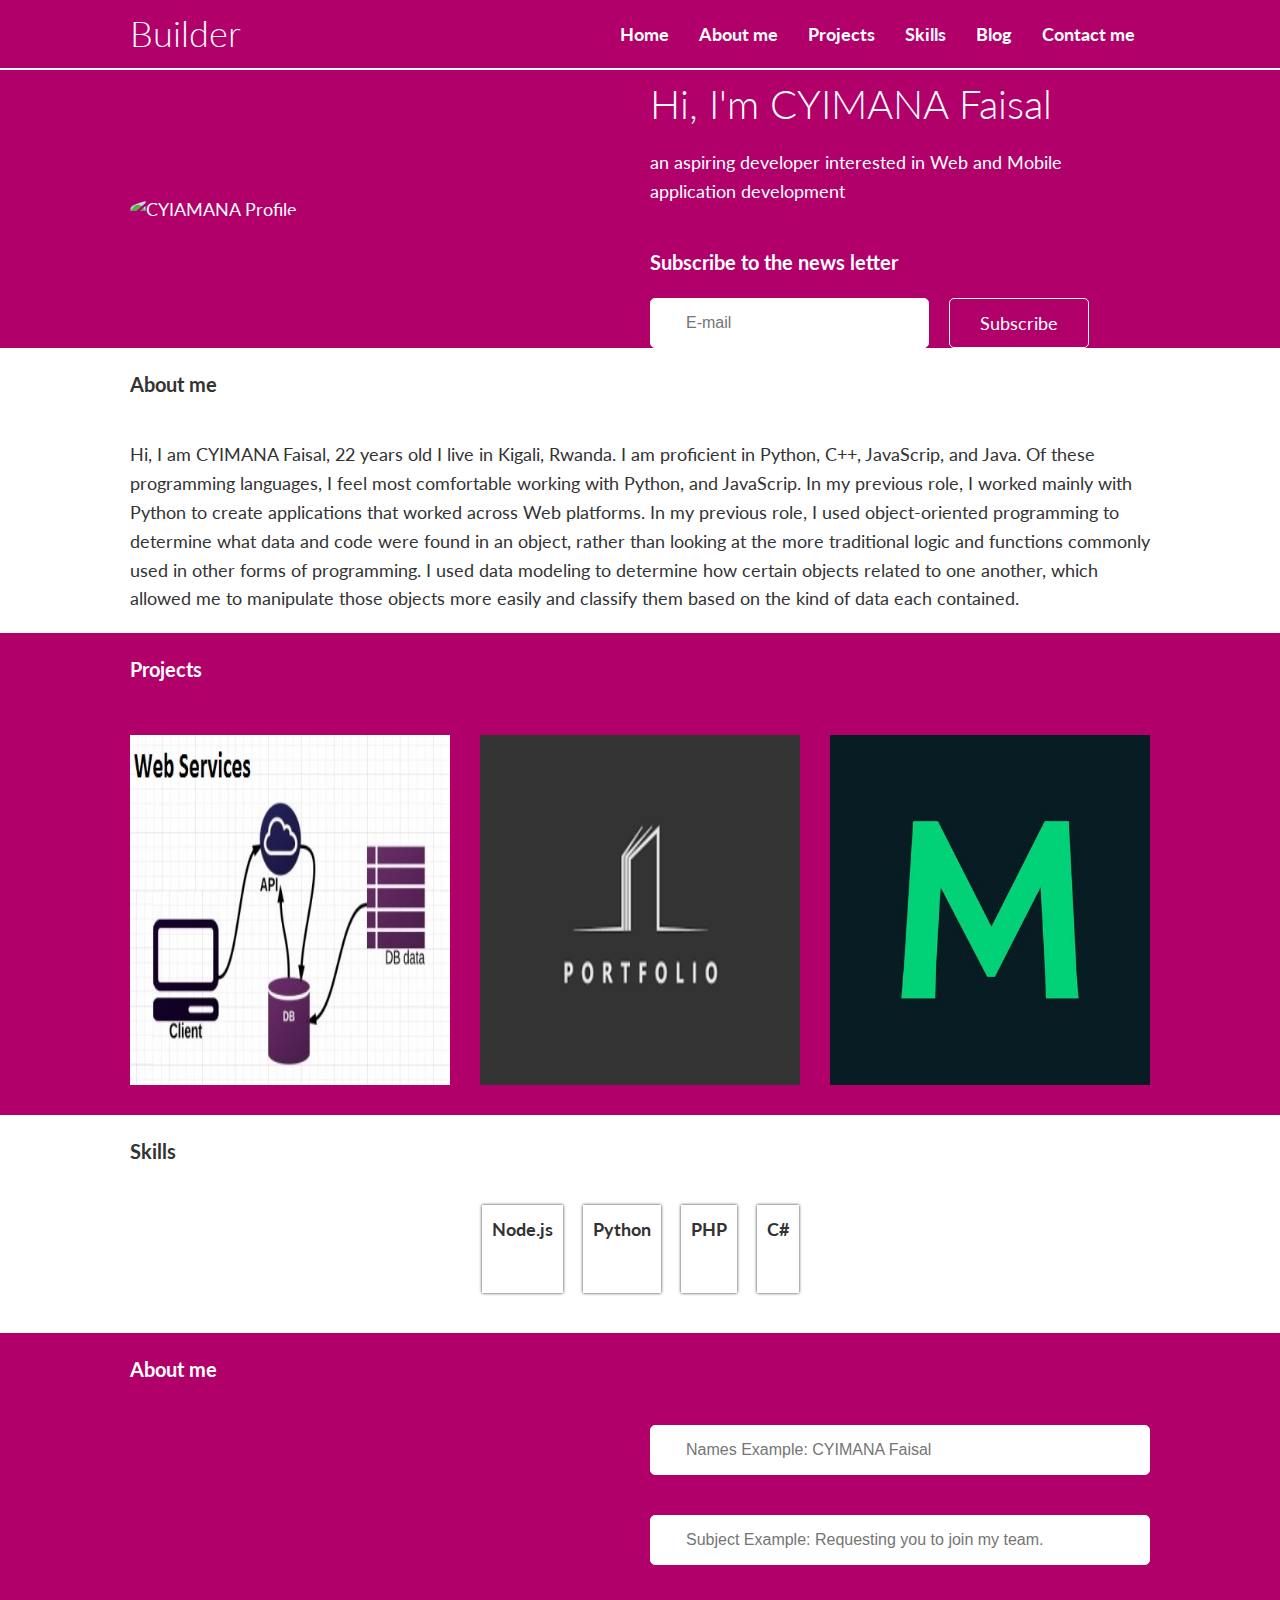
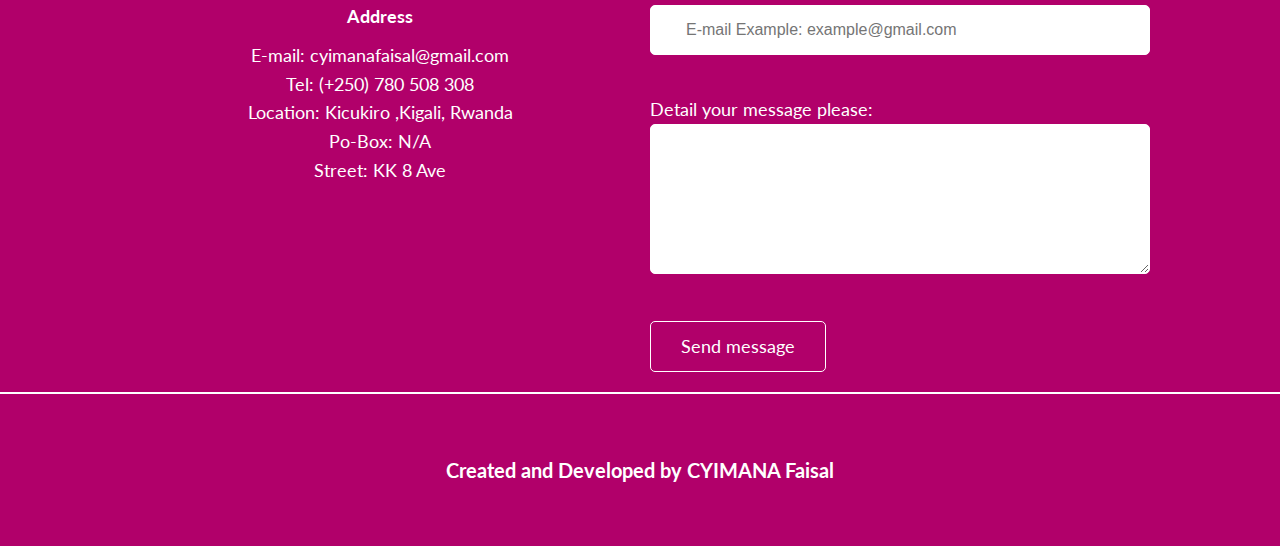
==== commit d53f0a18: "the landing page and the blog page are fully functioning this branch also has the signin page but it" ====
--- a/index.html
+++ b/index.html
@@ -14,7 +14,7 @@
         <div class="container flex mobile-grid">
             <h1>Builder</h1>
             <i class="fas fa-bars fa-3x bugger"></i>
-            <nav class="navigation">
+            <nav class="navigation hide">
                 <ul>
                     <li><a href="index1.html">Home</a></li>
                     <li><a href="#aboutme">About me</a></li>
@@ -80,21 +80,42 @@
     <div class="projects" id="projects">
         <div class="container grid-1">
             <h3>Projects</h3>
-            <div class="project-cards grid-3">
-                <div class="card">
-                    <h1>
-                        Project 1
-                    </h1>
+            <div class="project-cards card-container">
+                <div class="card middle">
+                    <div class="front">
+                        <img class="project-image" src="images/projects/rest-api.jpg" alt="">
+                    </div>
+                    <!-- <div class="back">
+                        <h1>Profiles REST API</h1>
+                        <p>
+                            This was the backend service I built at the time I was learnig django rest framework
+                        </p>
+                        <i class="fab fa-github fa-2x"></i>
+                    </div> -->
                 </div>
                 <div class="card">
-                    <h1>
-                        Project 2
-                    </h1>
+                    <div class="front">
+                        <img class="project-image" src="images/projects/portfolio.png" alt="">
+                    </div>
+                    <!-- <div class="back">
+                        <h1>My portfolio website</h1>
+                        <p>
+                            This is the website that showcase my capabilities
+                        </p>
+                        <i class="fab fa-github fa-2x"></i>
+                    </div> -->
                 </div>
                 <div class="card">
-                    <h1>
-                        Project 3
-                    </h1>
+                    <div class="front">
+                        <img class="project-image" src="images/projects/mflix.jpg" alt="">
+                    </div>
+                    <!-- <div class="back">
+                        <h1>mflix app</h1>
+                        <p>
+                            This is the app we buid when we were lerning mongo db.
+                        </p>
+                        <i class="fab fa-github fa-2x"></i>
+                    </div> -->
                 </div>
             </div>
         </div>
@@ -127,7 +148,17 @@
     <div class="contact-me" id="contactme">
         <div class="container grid-1">
             <h3>About me</h3>
-            <div class="grid">
+            <div class="contact-form">
+                <div>
+                    <h4 class="text-center">Address</h4>
+                    <p class="text-center">
+                        E-mail: cyimanafaisal@gmail.com <br>
+                        Tel: (+250) 780 508 308 <br>
+                        Location: Kicukiro ,Kigali, Rwanda <br>
+                        Po-Box: N/A <br>
+                        Street: KK 8 Ave
+                    </p>
+                </div>
                 <form class="grid-1">
                     <div class="form-control">
                         <input type="text" placeholder="Names Example: CYIMANA Faisal">
@@ -147,16 +178,6 @@
                         <a href="" class="btn btn-outline">Send message</a>
                     </div>
                 </form>
-                <div>
-                    <h4 class="text-center">Address</h4>
-                    <p class="text-center">
-                        E-mail: cyimanafaisal@gmail.com <br>
-                        Tel: (+250) 780 508 308 <br>
-                        Location: Kicukiro ,Kigali, Rwanda <br>
-                        Po-Box: N/A <br>
-                        Street: KK 8 Ave
-                    </p>
-                </div>
             </div>
         </div>
     </div>
--- a/css/sytles.css
+++ b/css/sytles.css
@@ -120,16 +120,35 @@
   height: auto;
   color: var(--color-white);
 }
+.projects .card-container {
+  display: grid;
+  grid-template-columns: repeat(3, 1fr);
+  gap: 30px;
+}
 .project-cards {
   padding: 30px 0;
 }
 .project-cards .card {
   height: 350px;
   background-color: var(--color-white);
+  color: var(--color-grey);
+}
+.project-image {
+  width: 100%;
+  height: 350px;
+}
+
+/* .project-cards .middle {
+  position: relative;
+  transform: translate(-50%, -50%);
+} */
+
+.project-cards .card .front .back {
   display: flex;
   justify-content: center;
   align-items: center;
-  color: var(--color-grey);
+}
+.project-cards .card .front img {
 }
 /* SKILLS */
 .skills .flex {
@@ -171,6 +190,14 @@
 .form-control textarea {
   height: 150px;
 }
+.contact-form {
+  display: grid;
+  grid-template-columns: repeat(2, 1fr);
+  gap: 20px;
+  justify-content: center;
+  align-items: center;
+  height: 100%;
+}
 
 /* FOOTER */
 footer {
@@ -189,8 +216,68 @@
   color: var(--color-white);
   margin: 0 20px;
 }
-.hide {
-  display: none;
+
+/* IPAD RESPONSIVE */
+@media screen and (max-width: 768px) {
+  /* NAVBAR */
+  .navbar {
+    background-color: var(--primary);
+    color: var(--color-white);
+    height: auto;
+    font-weight: 700;
+    border-bottom: none;
+  }
+  .hide {
+    display: none;
+  }
+  .navbar .bugger {
+    display: block;
+  }
+  .navbar .container {
+    display: grid;
+    grid-template-columns: repeat(2, 1fr);
+  }
+  .navbar .container nav {
+    grid-column: 1 / -1;
+    margin-bottom: 40px;
+  }
+  .navbar ul {
+    display: block;
+    text-align: center;
+    background-color: var(--color-white);
+    padding: 3px 0;
+  }
+  .navbar i {
+    text-align: right;
+  }
+  .navbar li {
+    margin: 40px 0px;
+  }
+  .navbar a {
+    color: var(--primary);
+    padding: 10px;
+    margin: 10px 5px;
+    font-size: 26px;
+  }
+  .navbar a:hover {
+    font-weight: 400;
+  }
+  .navbar .flex {
+    justify-content: none;
+  }
+  .projects .card-container {
+    display: grid;
+    grid-template-columns: repeat(2, 1fr);
+    gap: 30px;
+  }
+  .contact-form {
+    display: grid;
+    grid-template-columns: repeat(1, 1fr);
+    gap: 20px;
+    justify-content: center;
+    align-items: center;
+    height: 100%;
+  }
 }
 
 /* MOBILE RESPONSIVE */
@@ -203,7 +290,9 @@
     font-weight: 700;
     border-bottom: none;
   }
-
+  .hide {
+    display: none;
+  }
   .navbar .bugger {
     display: block;
   }
@@ -277,4 +366,50 @@
   .projects .container .prijects-cards {
     grid-column: 1/ -1;
   }
-}
+  .projects .grid-1 .card-container {
+    display: grid;
+    grid-template-columns: repeat(1, 1fr);
+    gap: 30px;
+  }
+  .contact-form {
+    display: grid;
+    grid-template-columns: repeat(1, 1fr);
+    gap: 20px;
+    justify-content: center;
+    align-items: center;
+    height: 100%;
+  }
+  /* FOOTER */
+  footer {
+    border-top: 2px solid var(--color-white);
+    background-color: var(--primary);
+    height: auto;
+    color: var(--color-white);
+    padding: 40px 0;
+  }
+  .social {
+    display: flex;
+    justify-content: center;
+    align-items: center;
+  }
+  .social a {
+    color: var(--color-white);
+    margin: 0 5px;
+  }
+  .hide {
+    display: none;
+  }
+  .skills .flex {
+    flex-wrap: wrap;
+    justify-content: space-between;
+  }
+  .skills .card {
+    width: 45%;
+    height: 220px;
+    text-align: center;
+    margin: 50px 0px;
+    padding: 10px;
+    box-shadow: 0px 0px 3px var(--color-grey);
+    transition: transform 0.2s ease-in;
+  }
+}
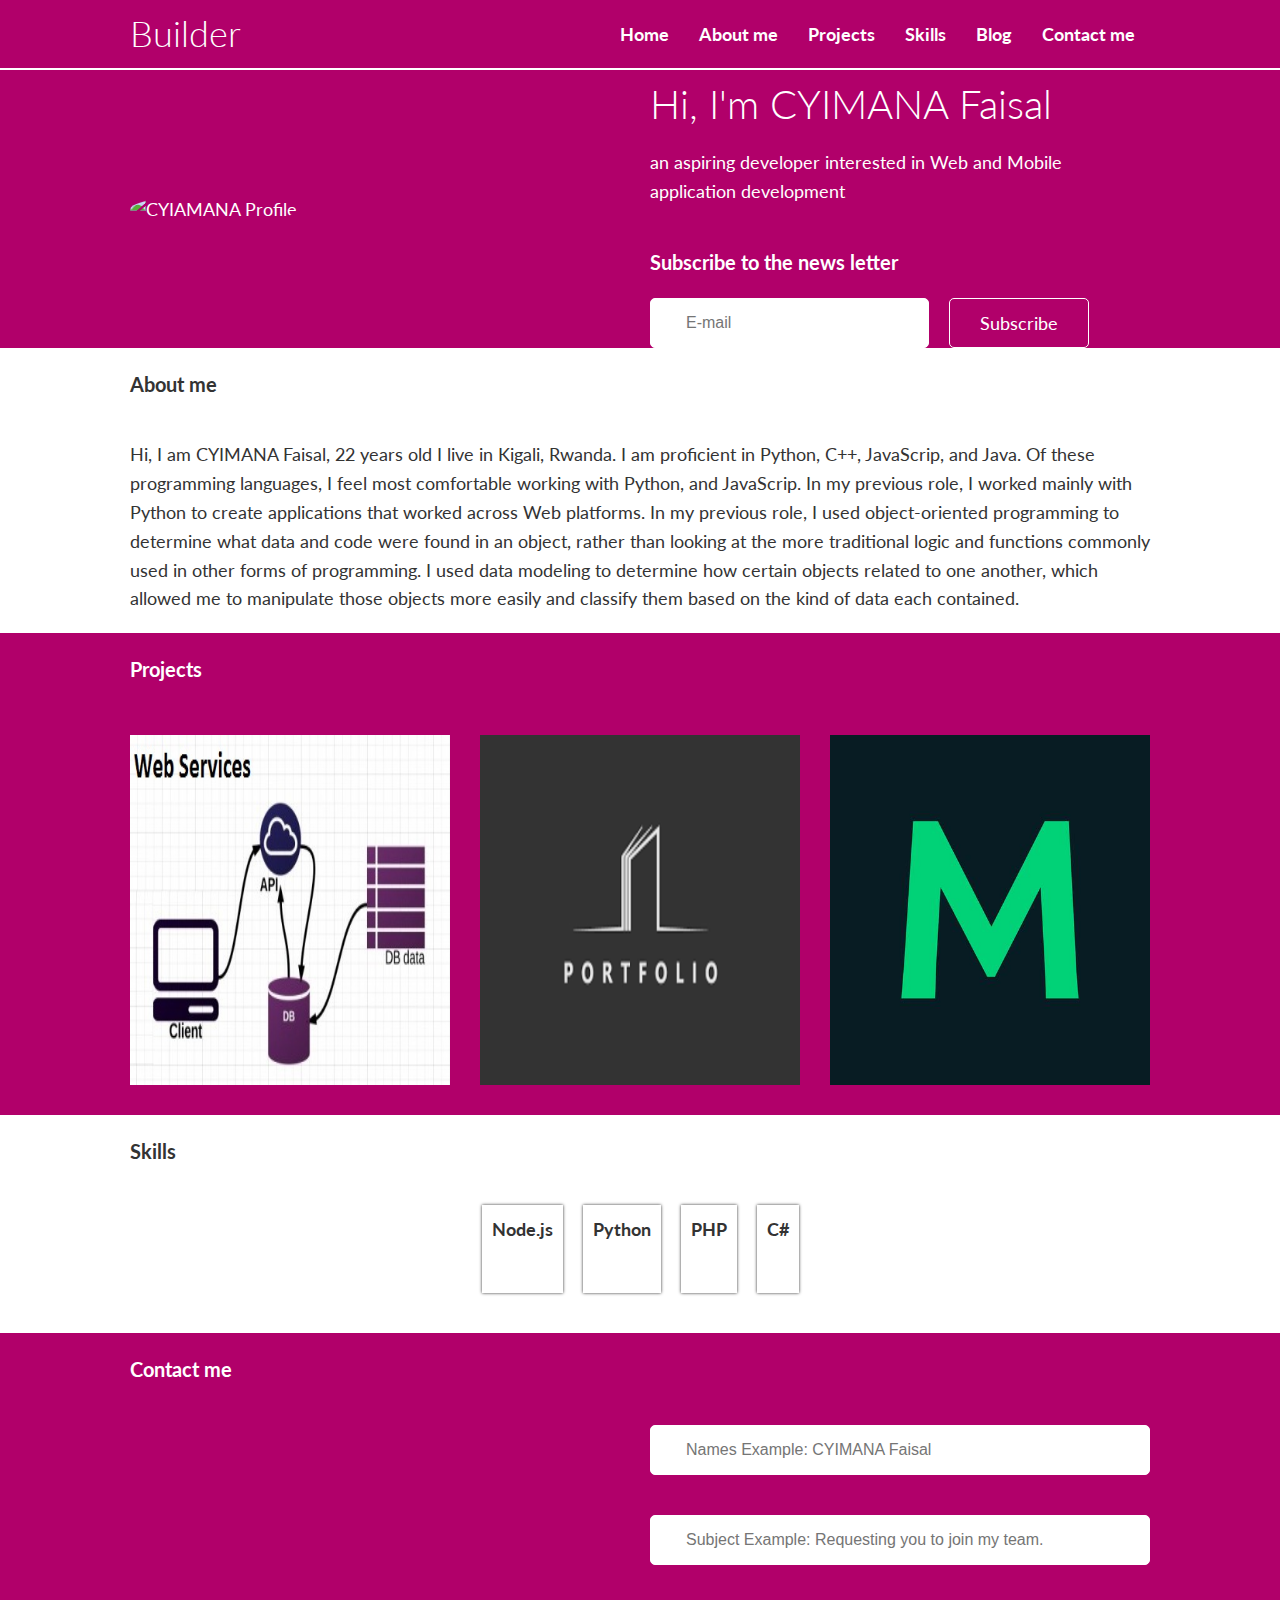
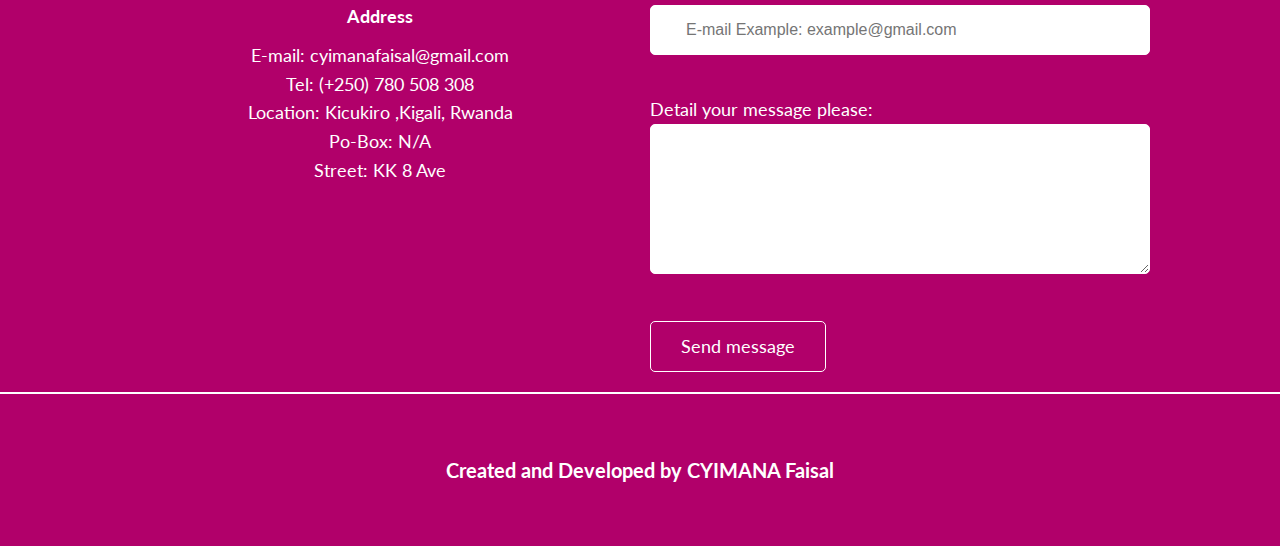
==== commit 9968b3ac: "Merge pull request #7 from CYIMANA-Faisal/ft-sign-in-page-responsive" ====
--- a/index.html
+++ b/index.html
@@ -147,7 +147,7 @@
     <!-- Contact me -->
     <div class="contact-me" id="contactme">
         <div class="container grid-1">
-            <h3>About me</h3>
+            <h3>Contact me</h3>
             <div class="contact-form">
                 <div>
                     <h4 class="text-center">Address</h4>
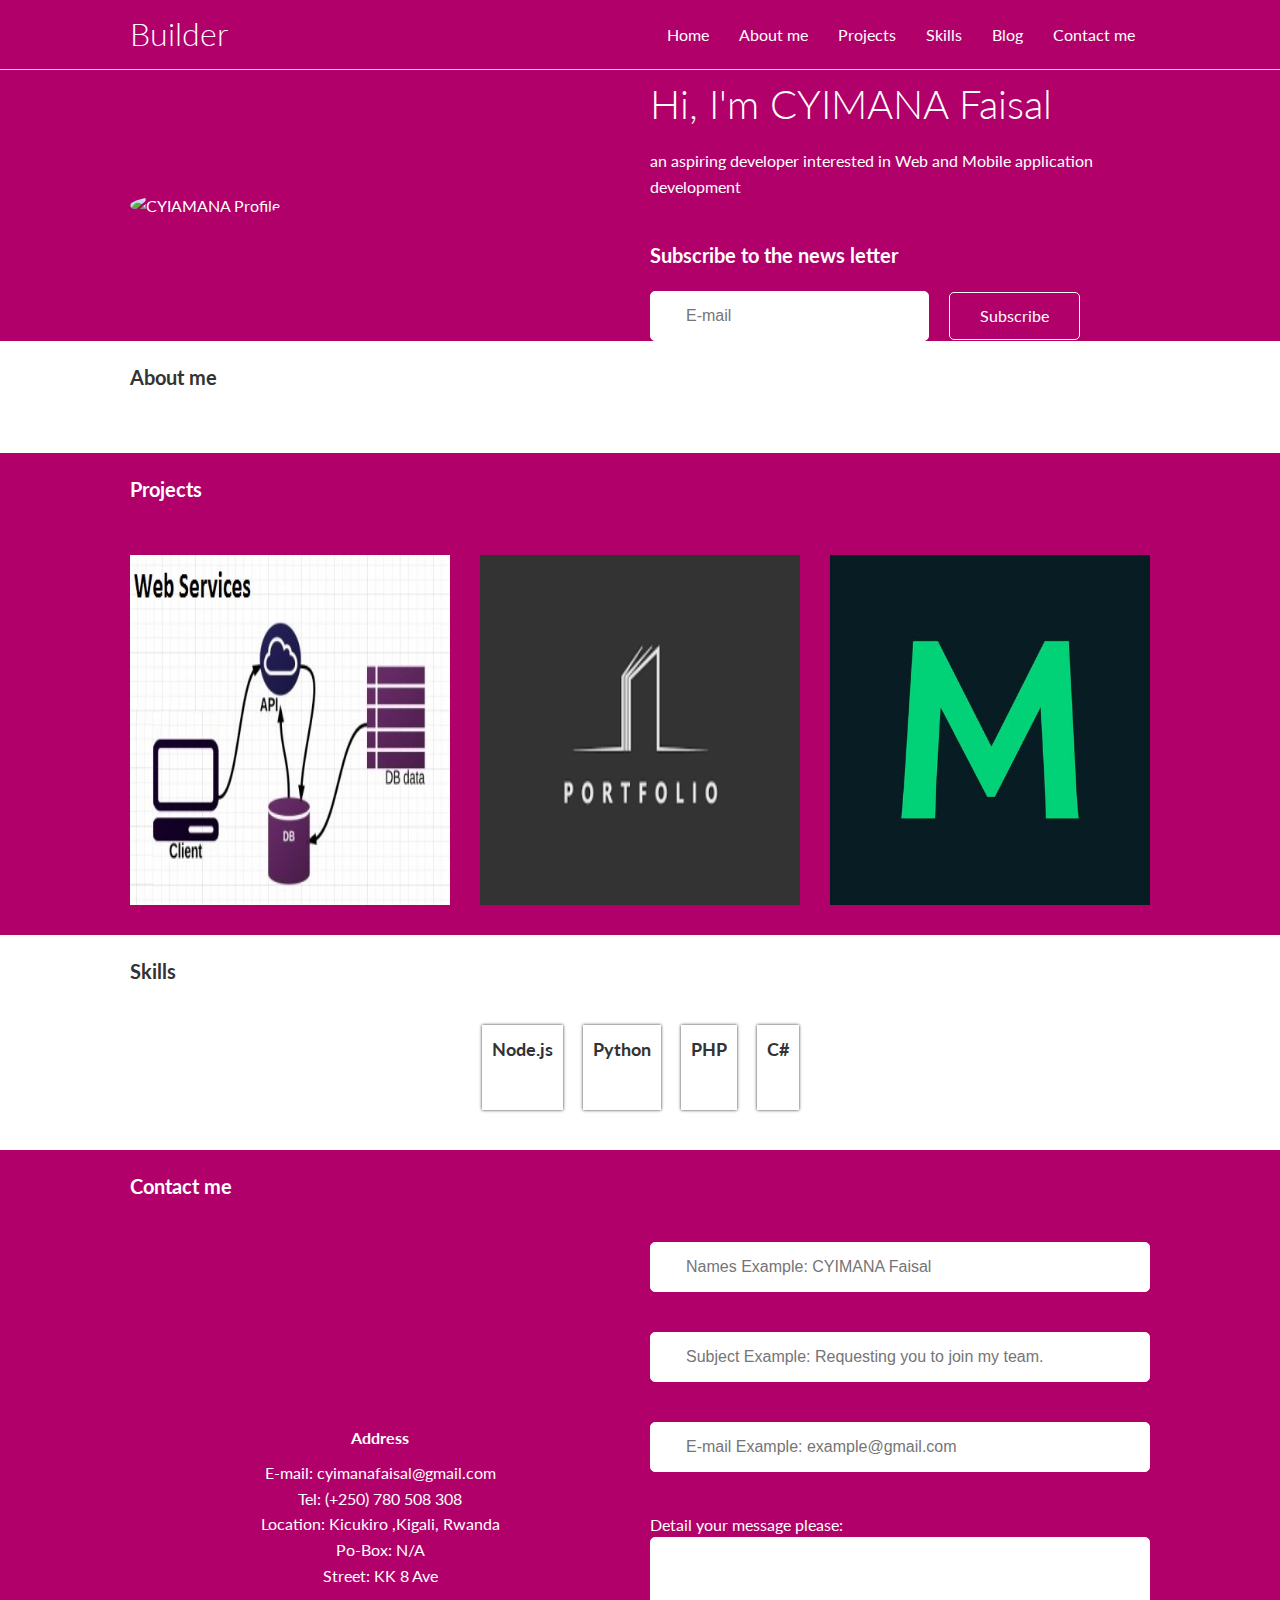
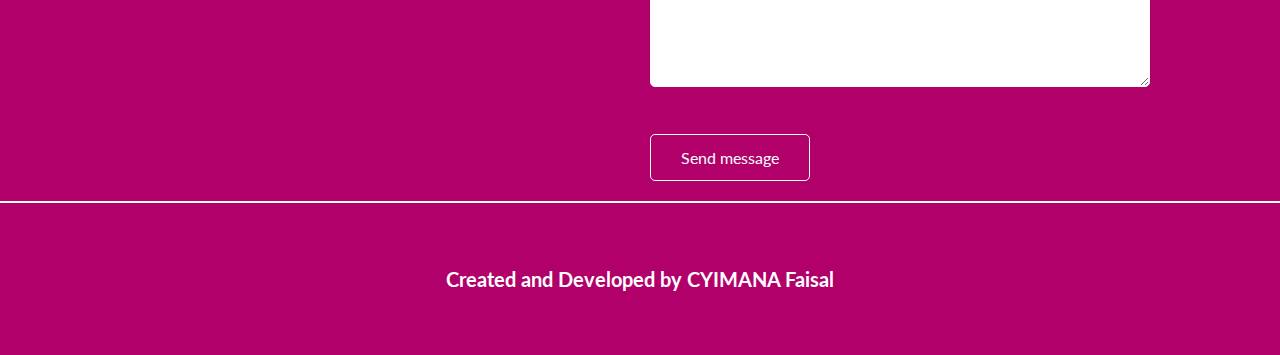
==== commit be82878b: "Authentication and authorization (#12)" ====
--- a/index.html
+++ b/index.html
@@ -53,25 +53,8 @@
         <div class="container grid-1">
             <h3 class="about-me-heading">About me</h3>
             <div>
-                <p>
-                    Hi, I am CYIMANA Faisal, 22 years old 
-                    I live in Kigali, Rwanda. 
-                    I am proficient in Python, C++, JavaScrip, 
-                    and Java. Of these programming languages, 
-                    I feel most comfortable working with Python, 
-                    and JavaScrip. In my previous role, 
-                    I worked mainly with Python to create 
-                    applications that worked across Web platforms.
-                    In my previous role, I used object-oriented 
-                    programming to determine what data and code
-                    were found in an object, rather than looking 
-                    at the more traditional logic and functions 
-                    commonly used in other forms of programming. 
-                    I used data modeling to determine how certain 
-                    objects related to one another, which allowed 
-                    me to manipulate those objects more easily and 
-                    classify them based on the kind of data each 
-                    contained.
+                <p class="aboutme-content">
+                    
                 </p>
             </div>
         </div>
@@ -81,41 +64,23 @@
         <div class="container grid-1">
             <h3>Projects</h3>
             <div class="project-cards card-container">
-                <div class="card middle">
-                    <div class="front">
+                <div class="card">
+                    
                         <img class="project-image" src="images/projects/rest-api.jpg" alt="">
-                    </div>
-                    <!-- <div class="back">
-                        <h1>Profiles REST API</h1>
-                        <p>
-                            This was the backend service I built at the time I was learnig django rest framework
-                        </p>
-                        <i class="fab fa-github fa-2x"></i>
-                    </div> -->
+                    
+                    
                 </div>
                 <div class="card">
                     <div class="front">
                         <img class="project-image" src="images/projects/portfolio.png" alt="">
                     </div>
-                    <!-- <div class="back">
-                        <h1>My portfolio website</h1>
-                        <p>
-                            This is the website that showcase my capabilities
-                        </p>
-                        <i class="fab fa-github fa-2x"></i>
-                    </div> -->
+                    
                 </div>
                 <div class="card">
                     <div class="front">
                         <img class="project-image" src="images/projects/mflix.jpg" alt="">
                     </div>
-                    <!-- <div class="back">
-                        <h1>mflix app</h1>
-                        <p>
-                            This is the app we buid when we were lerning mongo db.
-                        </p>
-                        <i class="fab fa-github fa-2x"></i>
-                    </div> -->
+                    
                 </div>
             </div>
         </div>
@@ -193,6 +158,11 @@
             </div>
         </div>
     </footer>
+    <script src="https://www.gstatic.com/firebasejs/8.0.0/firebase-app.js"></script>
+    <script src="https://www.gstatic.com/firebasejs/8.0.0/firebase-firestore.js"></script>
+    <script src="https://www.gstatic.com/firebasejs/8.0.0/firebase-storage.js"></script> 
+    <script src="../js/firebaseConfig.js"></script>
     <script src="js/main.js"></script>
+    <script src="js/landing.js"></script>
 </body>
 </html>--- a/css/sytles.css
+++ b/css/sytles.css
@@ -9,15 +9,25 @@
   padding: 0;
   margin: 0;
 }
+button:focus,
+textarea:focus {
+  outline: none;
+}
 body {
   font-family: "Lato", sans-serif;
   color: var(--color-grey);
   line-height: 1.6;
-  font-size: 18px;
+  font-size: 16px;
   transition: 0.2s;
+}
+i {
+  font-weight: 300;
 }
 ul {
   list-style-type: none;
+}
+input {
+  outline: none;
 }
 a {
   text-decoration: none;
@@ -44,8 +54,8 @@
   background-color: var(--primary);
   color: var(--color-white);
   height: 70px;
-  font-weight: 700;
-  border-bottom: 2px solid var(--color-white);
+  font-weight: 400;
+  border-bottom: 1px solid #d6d9dc;
 }
 .navbar .bugger {
   display: none;
@@ -59,10 +69,10 @@
   color: var(--color-white);
   padding: 10px;
   margin: 0 5px;
-  font-size: 18px;
+  font-size: 16px;
 }
 .navbar a:hover {
-  font-weight: 400;
+  font-weight: 700;
 }
 .navbar .flex {
   justify-content: space-between;
@@ -93,7 +103,7 @@
   border: 1px solid var(--color-white);
 }
 .showcase input:focus {
-  border: none;
+  outline: none;
 }
 .showcase img {
   border-radius: 50%;
@@ -137,11 +147,6 @@
   width: 100%;
   height: 350px;
 }
-
-/* .project-cards .middle {
-  position: relative;
-  transform: translate(-50%, -50%);
-} */
 
 .project-cards .card .front .back {
   display: flex;
@@ -206,6 +211,7 @@
   height: auto;
   color: var(--color-white);
   padding: 40px 0;
+  font-size: 10px;
 }
 .social {
   display: flex;
@@ -257,7 +263,7 @@
     color: var(--primary);
     padding: 10px;
     margin: 10px 5px;
-    font-size: 26px;
+    font-size: 20px;
   }
   .navbar a:hover {
     font-weight: 400;
@@ -287,7 +293,7 @@
     background-color: var(--primary);
     color: var(--color-white);
     height: auto;
-    font-weight: 700;
+    font-weight: 400;
     border-bottom: none;
   }
   .hide {
@@ -318,10 +324,10 @@
     color: var(--primary);
     padding: 10px;
     margin: 10px 5px;
-    font-size: 26px;
+    font-size: 20px;
   }
   .navbar a:hover {
-    font-weight: 400;
+    font-weight: 700;
   }
   .navbar .flex {
     justify-content: none;
